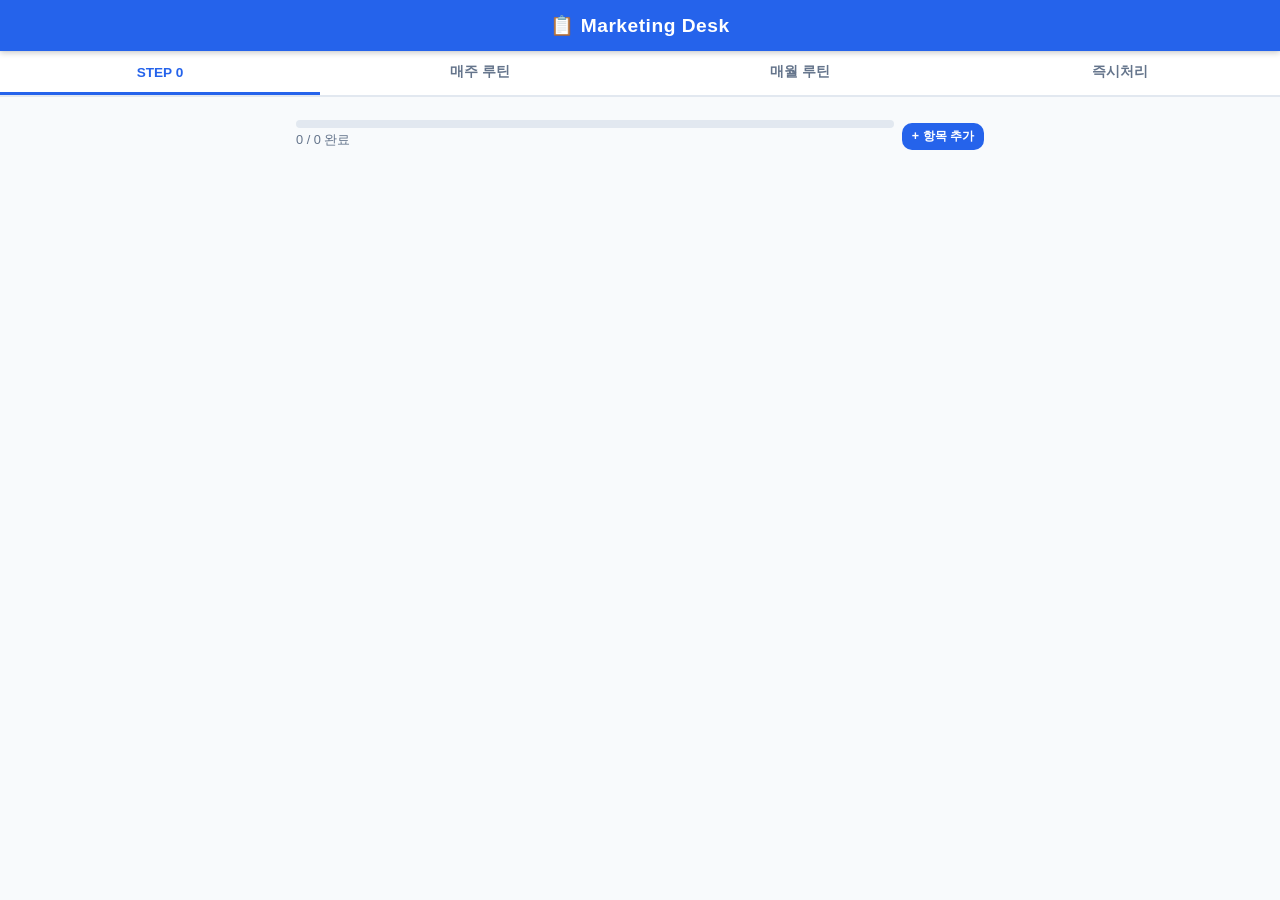
==== apps/marketing-desk/src/static/index.html @ ea6ba093 "feat(marketing-desk): add marketing desk task management app FastAPI + SQLite + mobile-responsive HT" ====
<!DOCTYPE html>
<html lang="ko">
<head>
<meta charset="UTF-8" />
<meta name="viewport" content="width=device-width, initial-scale=1.0" />
<title>Marketing Desk</title>
<style>
  :root {
    --primary: #2563eb;
    --primary-dark: #1d4ed8;
    --danger: #dc2626;
    --success: #16a34a;
    --warn: #d97706;
    --bg: #f8fafc;
    --card: #ffffff;
    --border: #e2e8f0;
    --text: #1e293b;
    --muted: #64748b;
    --radius: 10px;
  }
  * { box-sizing: border-box; margin: 0; padding: 0; }
  body { font-family: -apple-system, BlinkMacSystemFont, 'Segoe UI', sans-serif; background: var(--bg); color: var(--text); min-height: 100vh; }

  header { background: var(--primary); color: #fff; padding: 14px 16px; text-align: center; position: sticky; top: 0; z-index: 100; box-shadow: 0 2px 6px rgba(0,0,0,.2); }
  header h1 { font-size: 1.2rem; font-weight: 700; letter-spacing: .5px; }

  nav { display: flex; background: #fff; border-bottom: 2px solid var(--border); position: sticky; top: 52px; z-index: 99; overflow-x: auto; }
  nav button { flex: 1; min-width: 80px; padding: 11px 8px; border: none; background: transparent; font-size: .85rem; font-weight: 600; color: var(--muted); cursor: pointer; white-space: nowrap; transition: color .15s, border-bottom .15s; border-bottom: 3px solid transparent; }
  nav button.active { color: var(--primary); border-bottom-color: var(--primary); }

  main { max-width: 720px; margin: 0 auto; padding: 16px; }

  .section { display: none; }
  .section.active { display: block; }

  .progress-bar-wrap { background: var(--border); border-radius: 99px; height: 8px; margin: 8px 0 4px; }
  .progress-bar { height: 8px; border-radius: 99px; background: var(--success); transition: width .3s; }
  .progress-label { font-size: .8rem; color: var(--muted); margin-bottom: 12px; }

  .action-row { display: flex; gap: 8px; margin-bottom: 14px; flex-wrap: wrap; align-items: center; }
  .action-row .spacer { flex: 1; }
  .btn { padding: 8px 14px; border-radius: var(--radius); border: none; font-size: .85rem; font-weight: 600; cursor: pointer; transition: opacity .15s; }
  .btn:hover { opacity: .85; }
  .btn-primary { background: var(--primary); color: #fff; }
  .btn-danger { background: var(--danger); color: #fff; }
  .btn-outline { background: transparent; border: 1.5px solid var(--border); color: var(--text); }
  .btn-sm { padding: 5px 10px; font-size: .78rem; }

  /* checklist items */
  .item-list { display: flex; flex-direction: column; gap: 8px; }
  .item-card { background: var(--card); border: 1.5px solid var(--border); border-radius: var(--radius); padding: 12px 14px; transition: border-color .15s; }
  .item-card.checked { opacity: .6; }
  .item-card.checked .item-title { text-decoration: line-through; color: var(--muted); }
  .item-top { display: flex; align-items: flex-start; gap: 10px; }
  .item-check { width: 20px; height: 20px; flex-shrink: 0; cursor: pointer; accent-color: var(--success); margin-top: 2px; }
  .item-title { font-size: .95rem; font-weight: 600; flex: 1; word-break: break-word; }
  .item-memo { font-size: .82rem; color: var(--muted); margin-top: 4px; margin-left: 30px; word-break: break-word; }
  .item-actions { display: flex; gap: 6px; margin-left: auto; flex-shrink: 0; }

  /* group headers for monthly */
  .group-header { display: flex; align-items: center; gap: 10px; margin: 16px 0 8px; }
  .group-title { font-size: .9rem; font-weight: 700; color: var(--primary); }
  .group-progress { font-size: .78rem; color: var(--muted); }

  /* immediate tasks */
  .task-card { background: var(--card); border: 1.5px solid var(--border); border-radius: var(--radius); padding: 12px 14px; }
  .task-card.overdue { border-color: var(--danger); }
  .task-card.near-due { border-color: var(--warn); }
  .task-card.done-task { opacity: .55; }
  .task-top { display: flex; align-items: flex-start; gap: 8px; flex-wrap: wrap; }
  .task-title { font-size: .95rem; font-weight: 600; flex: 1; word-break: break-word; }
  .badge { display: inline-block; padding: 2px 8px; border-radius: 99px; font-size: .72rem; font-weight: 700; }
  .badge-pri { background: #dbeafe; color: #1d4ed8; }
  .badge-status-pending { background: #f1f5f9; color: #475569; }
  .badge-status-in_progress { background: #fef9c3; color: #854d0e; }
  .badge-status-done { background: #dcfce7; color: #15803d; }
  .badge-overdue { background: #fee2e2; color: var(--danger); }
  .badge-near { background: #fef3c7; color: #92400e; }
  .task-meta { display: flex; gap: 8px; flex-wrap: wrap; margin-top: 6px; align-items: center; font-size: .8rem; color: var(--muted); }
  .task-memo { font-size: .82rem; color: var(--muted); margin-top: 6px; }
  .task-actions { display: flex; gap: 6px; margin-left: auto; }

  /* modal */
  .overlay { position: fixed; inset: 0; background: rgba(0,0,0,.45); z-index: 200; display: flex; align-items: center; justify-content: center; padding: 16px; }
  .overlay.hidden { display: none; }
  .modal { background: var(--card); border-radius: 14px; padding: 20px; width: 100%; max-width: 440px; max-height: 90vh; overflow-y: auto; }
  .modal h3 { font-size: 1rem; font-weight: 700; margin-bottom: 14px; }
  .form-group { margin-bottom: 12px; }
  .form-group label { display: block; font-size: .82rem; font-weight: 600; color: var(--muted); margin-bottom: 4px; }
  .form-group input, .form-group textarea, .form-group select { width: 100%; padding: 8px 10px; border: 1.5px solid var(--border); border-radius: 8px; font-size: .9rem; color: var(--text); outline: none; }
  .form-group textarea { resize: vertical; min-height: 64px; }
  .form-group input:focus, .form-group textarea:focus, .form-group select:focus { border-color: var(--primary); }
  .modal-actions { display: flex; justify-content: flex-end; gap: 8px; margin-top: 16px; }

  /* priority stars */
  .stars { display: inline-flex; gap: 2px; }
  .star { color: #f59e0b; font-size: .85rem; }
  .star.empty { color: var(--border); }

  /* empty state */
  .empty { text-align: center; padding: 40px 16px; color: var(--muted); font-size: .9rem; }

  @media (max-width: 480px) {
    nav button { font-size: .78rem; padding: 10px 6px; }
    .item-actions, .task-actions { flex-direction: column; gap: 4px; }
    .task-top { flex-direction: column; }
    .task-actions { flex-direction: row; }
  }
</style>
</head>
<body>

<header><h1>📋 Marketing Desk</h1></header>

<nav>
  <button class="active" onclick="switchTab('step0')">STEP 0</button>
  <button onclick="switchTab('weekly')">매주 루틴</button>
  <button onclick="switchTab('monthly')">매월 루틴</button>
  <button onclick="switchTab('immediate')">즉시처리</button>
</nav>

<main>

<!-- STEP 0 -->
<section class="section active" id="tab-step0">
  <div class="action-row">
    <div style="flex:1">
      <div class="progress-bar-wrap"><div class="progress-bar" id="s0-bar" style="width:0%"></div></div>
      <div class="progress-label" id="s0-label">0 / 0 완료</div>
    </div>
    <button class="btn btn-primary btn-sm" onclick="openModal('step0')">+ 항목 추가</button>
  </div>
  <div class="item-list" id="step0-list"></div>
</section>

<!-- WEEKLY -->
<section class="section" id="tab-weekly">
  <div class="action-row">
    <div style="flex:1">
      <div class="progress-bar-wrap"><div class="progress-bar" id="wk-bar" style="width:0%"></div></div>
      <div class="progress-label" id="wk-label">0 / 0 완료</div>
    </div>
    <button class="btn btn-outline btn-sm" onclick="resetWeekly()">새 주 시작</button>
    <button class="btn btn-primary btn-sm" onclick="openModal('weekly')">+ 항목 추가</button>
  </div>
  <div class="item-list" id="weekly-list"></div>
</section>

<!-- MONTHLY -->
<section class="section" id="tab-monthly">
  <div class="action-row">
    <span class="spacer"></span>
    <button class="btn btn-outline btn-sm" onclick="resetMonthly()">새 달 시작</button>
    <button class="btn btn-primary btn-sm" onclick="openModal('monthly')">+ 항목 추가</button>
  </div>
  <div id="monthly-container"></div>
</section>

<!-- IMMEDIATE -->
<section class="section" id="tab-immediate">
  <div class="action-row">
    <span class="spacer"></span>
    <button class="btn btn-primary btn-sm" onclick="openModal('immediate')">+ 할일 추가</button>
  </div>
  <div class="item-list" id="immediate-list"></div>
</section>

</main>

<!-- Modal -->
<div class="overlay hidden" id="modal-overlay" onclick="closeModalOutside(event)">
  <div class="modal" id="modal-box">
    <h3 id="modal-title">항목 추가</h3>
    <div id="modal-body"></div>
    <div class="modal-actions">
      <button class="btn btn-outline" onclick="closeModal()">취소</button>
      <button class="btn btn-primary" onclick="saveModal()">저장</button>
    </div>
  </div>
</div>

<script>
const API = '';
let currentTab = 'step0';
let modalMode = null; // 'step0' | 'weekly' | 'monthly' | 'immediate'
let editingId = null;

// ── Tab switching ───────────────────────────────────────────────────────
function switchTab(tab) {
  currentTab = tab;
  document.querySelectorAll('nav button').forEach((b, i) => {
    b.classList.toggle('active', ['step0','weekly','monthly','immediate'][i] === tab);
  });
  document.querySelectorAll('.section').forEach(s => s.classList.toggle('active', s.id === 'tab-' + tab));
  loadTab(tab);
}

function loadTab(tab) {
  if (tab === 'step0') loadStep0();
  else if (tab === 'weekly') loadWeekly();
  else if (tab === 'monthly') loadMonthly();
  else loadImmediate();
}

// ── Helpers ─────────────────────────────────────────────────────────────
function stars(n) {
  return '<span class="stars">' +
    Array.from({length:5}, (_,i) => `<span class="star${i < n ? '' : ' empty'}">★</span>`).join('') +
  '</span>';
}

function deadlineBadge(dl) {
  if (!dl) return '';
  const today = new Date(); today.setHours(0,0,0,0);
  const d = new Date(dl + 'T00:00:00');
  const diff = Math.floor((d - today) / 86400000);
  if (diff < 0) return '<span class="badge badge-overdue">D+' + Math.abs(diff) + ' 지남</span>';
  if (diff <= 3) return '<span class="badge badge-near">D-' + diff + '</span>';
  return '<span style="font-size:.8rem;color:var(--muted)">' + dl + '</span>';
}

function cardClass(task) {
  if (task.status === 'done') return 'task-card done-task';
  if (!task.deadline) return 'task-card';
  const today = new Date(); today.setHours(0,0,0,0);
  const d = new Date(task.deadline + 'T00:00:00');
  const diff = Math.floor((d - today) / 86400000);
  if (diff < 0) return 'task-card overdue';
  if (diff <= 3) return 'task-card near-due';
  return 'task-card';
}

function progressHTML(checked, total, barId, labelId) {
  const pct = total ? Math.round(checked / total * 100) : 0;
  return { pct, text: `${checked} / ${total} 완료` };
}

function setProgress(barId, labelId, checked, total) {
  const pct = total ? Math.round(checked / total * 100) : 0;
  const bar = document.getElementById(barId);
  const lbl = document.getElementById(labelId);
  if (bar) bar.style.width = pct + '%';
  if (lbl) lbl.textContent = `${checked} / ${total} 완료`;
}

async function api(method, path, body) {
  const opts = { method, headers: { 'Content-Type': 'application/json' } };
  if (body !== undefined) opts.body = JSON.stringify(body);
  const r = await fetch(API + path, opts);
  if (r.status === 204) return null;
  return r.json();
}

// ── STEP 0 ───────────────────────────────────────────────────────────────
async function loadStep0() {
  const items = await api('GET', '/step0');
  const list = document.getElementById('step0-list');
  const checked = items.filter(i => i.checked).length;
  setProgress('s0-bar', 's0-label', checked, items.length);
  if (!items.length) { list.innerHTML = '<div class="empty">항목이 없습니다. 추가해 보세요.</div>'; return; }
  list.innerHTML = items.map(item => `
    <div class="item-card${item.checked ? ' checked' : ''}" id="s0-${item.id}">
      <div class="item-top">
        <input type="checkbox" class="item-check" ${item.checked ? 'checked' : ''} onchange="toggleStep0(${item.id})" />
        <span class="item-title">${esc(item.title)}</span>
        <div class="item-actions">
          <button class="btn btn-outline btn-sm" onclick="openModal('step0',${item.id})">수정</button>
          <button class="btn btn-danger btn-sm" onclick="deleteStep0(${item.id})">삭제</button>
        </div>
      </div>
      ${item.memo ? `<div class="item-memo">${esc(item.memo)}</div>` : ''}
    </div>`).join('');
}

async function toggleStep0(id) {
  await api('PATCH', `/step0/${id}/check`);
  loadStep0();
}

async function deleteStep0(id) {
  if (!confirm('삭제하시겠습니까?')) return;
  await api('DELETE', `/step0/${id}`);
  loadStep0();
}

// ── WEEKLY ────────────────────────────────────────────────────────────────
async function loadWeekly() {
  const items = await api('GET', '/weekly');
  const list = document.getElementById('weekly-list');
  const checked = items.filter(i => i.checked).length;
  setProgress('wk-bar', 'wk-label', checked, items.length);
  if (!items.length) { list.innerHTML = '<div class="empty">항목이 없습니다. 추가해 보세요.</div>'; return; }
  list.innerHTML = items.map(item => `
    <div class="item-card${item.checked ? ' checked' : ''}" id="wk-${item.id}">
      <div class="item-top">
        <input type="checkbox" class="item-check" ${item.checked ? 'checked' : ''} onchange="toggleWeekly(${item.id})" />
        <span class="item-title">${esc(item.title)}</span>
        <div class="item-actions">
          <button class="btn btn-outline btn-sm" onclick="openModal('weekly',${item.id})">수정</button>
          <button class="btn btn-danger btn-sm" onclick="deleteWeekly(${item.id})">삭제</button>
        </div>
      </div>
      ${item.memo ? `<div class="item-memo">${esc(item.memo)}</div>` : ''}
    </div>`).join('');
}

async function toggleWeekly(id) {
  await api('PATCH', `/weekly/${id}/check`);
  loadWeekly();
}

async function deleteWeekly(id) {
  if (!confirm('삭제하시겠습니까?')) return;
  await api('DELETE', `/weekly/${id}`);
  loadWeekly();
}

async function resetWeekly() {
  if (!confirm('새 주를 시작합니다. 모든 체크가 해제됩니다. 계속하시겠습니까?')) return;
  await api('POST', '/weekly/reset');
  loadWeekly();
}

// ── MONTHLY ───────────────────────────────────────────────────────────────
async function loadMonthly() {
  const items = await api('GET', '/monthly');
  const container = document.getElementById('monthly-container');
  const groups = { '월초': [], '월중': [], '월말': [] };
  items.forEach(i => { if (groups[i.period]) groups[i.period].push(i); });
  let html = '';
  for (const [period, gItems] of Object.entries(groups)) {
    const checked = gItems.filter(i => i.checked).length;
    const pct = gItems.length ? Math.round(checked / gItems.length * 100) : 0;
    html += `
      <div class="group-header">
        <span class="group-title">${period}</span>
        <span class="group-progress">${checked}/${gItems.length} (${pct}%)</span>
      </div>
      <div class="item-list" style="margin-bottom:8px">
        ${gItems.length === 0 ? '<div class="empty" style="padding:12px">항목 없음</div>' :
          gItems.map(item => `
          <div class="item-card${item.checked ? ' checked' : ''}" id="mo-${item.id}">
            <div class="item-top">
              <input type="checkbox" class="item-check" ${item.checked ? 'checked' : ''} onchange="toggleMonthly(${item.id})" />
              <span class="item-title">${esc(item.title)}</span>
              <div class="item-actions">
                <button class="btn btn-outline btn-sm" onclick="openModal('monthly',${item.id})">수정</button>
                <button class="btn btn-danger btn-sm" onclick="deleteMonthly(${item.id})">삭제</button>
              </div>
            </div>
            ${item.memo ? `<div class="item-memo">${esc(item.memo)}</div>` : ''}
          </div>`).join('')}
      </div>`;
  }
  container.innerHTML = html;
}

async function toggleMonthly(id) {
  await api('PATCH', `/monthly/${id}/check`);
  loadMonthly();
}

async function deleteMonthly(id) {
  if (!confirm('삭제하시겠습니까?')) return;
  await api('DELETE', `/monthly/${id}`);
  loadMonthly();
}

async function resetMonthly() {
  if (!confirm('새 달을 시작합니다. 모든 체크가 해제됩니다. 계속하시겠습니까?')) return;
  await api('POST', '/monthly/reset');
  loadMonthly();
}

// ── IMMEDIATE ─────────────────────────────────────────────────────────────
async function loadImmediate() {
  const tasks = await api('GET', '/immediate');
  const list = document.getElementById('immediate-list');
  if (!tasks.length) { list.innerHTML = '<div class="empty">할일이 없습니다. 추가해 보세요.</div>'; return; }
  const statusLabel = { pending: '대기', in_progress: '진행중', done: '완료' };
  list.innerHTML = tasks.map(t => `
    <div class="${cardClass(t)}" id="im-${t.id}">
      <div class="task-top">
        <span class="task-title">${esc(t.title)}</span>
        <div class="task-actions">
          <button class="btn btn-outline btn-sm" onclick="openModal('immediate',${t.id})">수정</button>
          <button class="btn btn-danger btn-sm" onclick="deleteImmediate(${t.id})">삭제</button>
        </div>
      </div>
      <div class="task-meta">
        ${stars(t.priority)}
        <span class="badge badge-status-${t.status}">${statusLabel[t.status] || t.status}</span>
        ${deadlineBadge(t.deadline)}
      </div>
      ${t.memo ? `<div class="task-memo">${esc(t.memo)}</div>` : ''}
    </div>`).join('');
}

async function deleteImmediate(id) {
  if (!confirm('삭제하시겠습니까?')) return;
  await api('DELETE', `/immediate/${id}`);
  loadImmediate();
}

// ── MODAL ─────────────────────────────────────────────────────────────────
function openModal(mode, id) {
  modalMode = mode;
  editingId = id || null;
  document.getElementById('modal-overlay').classList.remove('hidden');

  if (mode === 'step0' || mode === 'weekly') {
    openChecklistModal(mode, id);
  } else if (mode === 'monthly') {
    openMonthlyModal(id);
  } else {
    openImmediateModal(id);
  }
}

async function openChecklistModal(mode, id) {
  let item = null;
  if (id) item = await api('GET', `/${mode}`).then(list => list.find(i => i.id === id));
  const title = id ? '항목 수정' : '항목 추가';
  document.getElementById('modal-title').textContent = title;
  document.getElementById('modal-body').innerHTML = `
    <div class="form-group">
      <label>제목 *</label>
      <input id="f-title" type="text" placeholder="제목을 입력하세요" value="${item ? esc(item.title) : ''}" />
    </div>
    <div class="form-group">
      <label>메모</label>
      <textarea id="f-memo" placeholder="메모 (선택)">${item ? esc(item.memo || '') : ''}</textarea>
    </div>`;
}

async function openMonthlyModal(id) {
  let item = null;
  if (id) item = await api('GET', '/monthly').then(list => list.find(i => i.id === id));
  document.getElementById('modal-title').textContent = id ? '항목 수정' : '항목 추가';
  document.getElementById('modal-body').innerHTML = `
    <div class="form-group">
      <label>구분 *</label>
      <select id="f-period">
        <option value="월초" ${item && item.period === '월초' ? 'selected' : ''}>월초</option>
        <option value="월중" ${item && item.period === '월중' ? 'selected' : ''}>월중</option>
        <option value="월말" ${item && item.period === '월말' ? 'selected' : ''}>월말</option>
      </select>
    </div>
    <div class="form-group">
      <label>제목 *</label>
      <input id="f-title" type="text" placeholder="제목을 입력하세요" value="${item ? esc(item.title) : ''}" />
    </div>
    <div class="form-group">
      <label>메모</label>
      <textarea id="f-memo" placeholder="메모 (선택)">${item ? esc(item.memo || '') : ''}</textarea>
    </div>`;
}

async function openImmediateModal(id) {
  let task = null;
  if (id) task = await api('GET', '/immediate').then(list => list.find(t => t.id === id));
  document.getElementById('modal-title').textContent = id ? '할일 수정' : '할일 추가';
  document.getElementById('modal-body').innerHTML = `
    <div class="form-group">
      <label>제목 *</label>
      <input id="f-title" type="text" placeholder="제목을 입력하세요" value="${task ? esc(task.title) : ''}" />
    </div>
    <div class="form-group">
      <label>마감일</label>
      <input id="f-deadline" type="date" value="${task && task.deadline ? task.deadline : ''}" />
    </div>
    <div class="form-group">
      <label>우선순위 (1~5)</label>
      <select id="f-priority">
        ${[1,2,3,4,5].map(n => `<option value="${n}" ${task && task.priority === n ? 'selected' : n === 3 && !task ? 'selected' : ''}>${n}점 ${'★'.repeat(n)}</option>`).join('')}
      </select>
    </div>
    <div class="form-group">
      <label>상태</label>
      <select id="f-status">
        <option value="pending" ${!task || task.status === 'pending' ? 'selected' : ''}>대기</option>
        <option value="in_progress" ${task && task.status === 'in_progress' ? 'selected' : ''}>진행중</option>
        <option value="done" ${task && task.status === 'done' ? 'selected' : ''}>완료</option>
      </select>
    </div>
    <div class="form-group">
      <label>메모</label>
      <textarea id="f-memo" placeholder="메모 (선택)">${task ? esc(task.memo || '') : ''}</textarea>
    </div>`;
}

async function saveModal() {
  const title = document.getElementById('f-title')?.value?.trim();
  const memo = document.getElementById('f-memo')?.value?.trim() || null;

  if (modalMode === 'step0' || modalMode === 'weekly') {
    if (!title) { alert('제목을 입력하세요.'); return; }
    const body = { title, memo };
    if (editingId) await api('PUT', `/${modalMode}/${editingId}`, body);
    else await api('POST', `/${modalMode}`, body);
    closeModal();
    if (modalMode === 'step0') loadStep0(); else loadWeekly();

  } else if (modalMode === 'monthly') {
    const period = document.getElementById('f-period')?.value;
    if (!title) { alert('제목을 입력하세요.'); return; }
    const body = { title, memo, period };
    if (editingId) await api('PUT', `/monthly/${editingId}`, body);
    else await api('POST', '/monthly', body);
    closeModal();
    loadMonthly();

  } else if (modalMode === 'immediate') {
    if (!title) { alert('제목을 입력하세요.'); return; }
    const deadline = document.getElementById('f-deadline')?.value || null;
    const priority = parseInt(document.getElementById('f-priority')?.value || '3');
    const status = document.getElementById('f-status')?.value || 'pending';
    const body = { title, memo, deadline, priority, status };
    if (editingId) await api('PUT', `/immediate/${editingId}`, body);
    else await api('POST', '/immediate', body);
    closeModal();
    loadImmediate();
  }
}

function closeModal() {
  document.getElementById('modal-overlay').classList.add('hidden');
  modalMode = null;
  editingId = null;
}

function closeModalOutside(e) {
  if (e.target.id === 'modal-overlay') closeModal();
}

function esc(str) {
  if (!str) return '';
  return str.replace(/&/g,'&amp;').replace(/</g,'&lt;').replace(/>/g,'&gt;').replace(/"/g,'&quot;');
}

// ── Init ──────────────────────────────────────────────────────────────────
loadStep0();
</script>
</body>
</html>
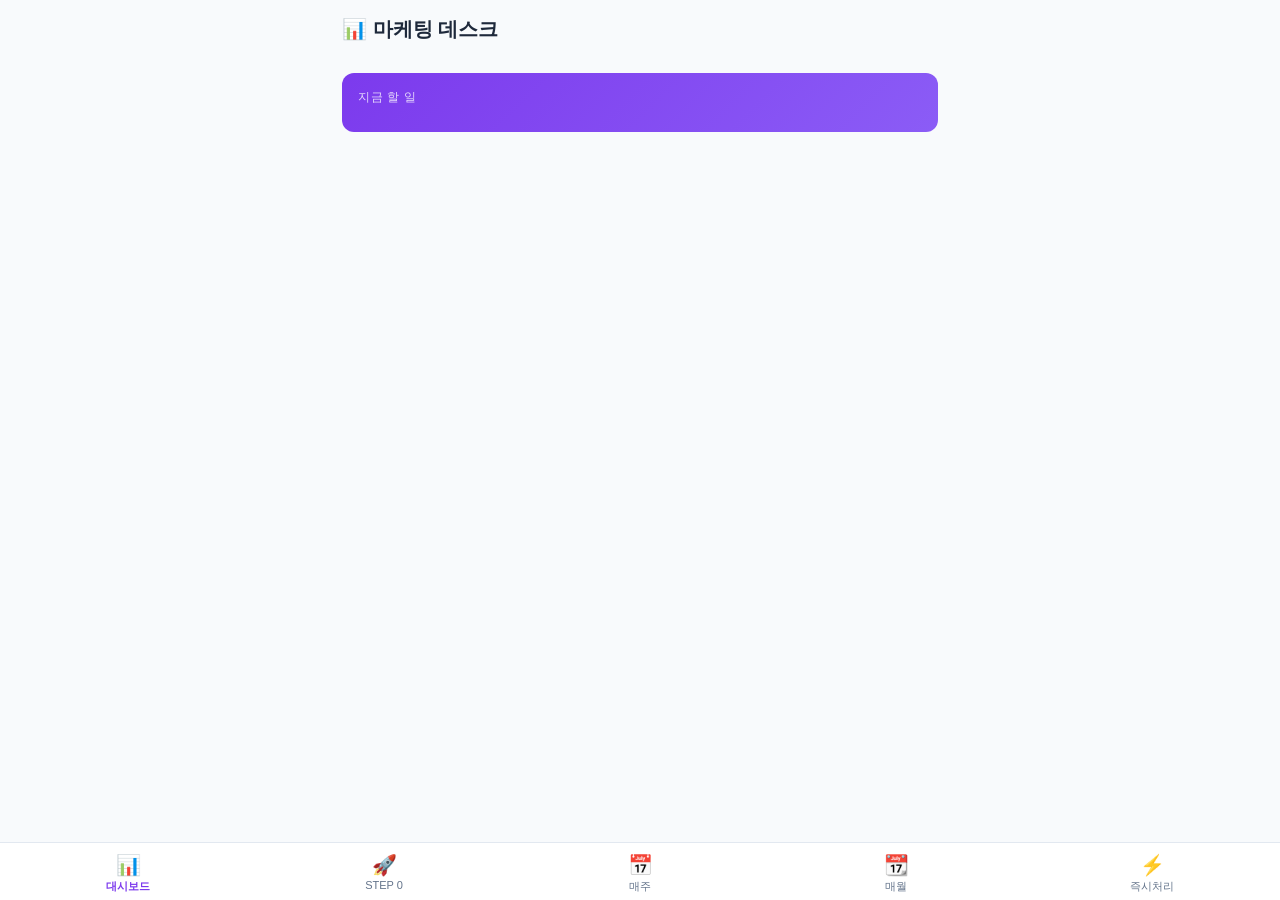
==== commit 85bd0a5c: "feat(marketing-desk): complete marketing desk task management app - FastAPI + SQLite + mobile HTML, " ====
--- a/apps/marketing-desk/src/static/index.html
+++ b/apps/marketing-desk/src/static/index.html
@@ -1,545 +1,253 @@
 <!DOCTYPE html>
 <html lang="ko">
 <head>
-<meta charset="UTF-8" />
-<meta name="viewport" content="width=device-width, initial-scale=1.0" />
-<title>Marketing Desk</title>
-<style>
-  :root {
-    --primary: #2563eb;
-    --primary-dark: #1d4ed8;
-    --danger: #dc2626;
-    --success: #16a34a;
-    --warn: #d97706;
-    --bg: #f8fafc;
-    --card: #ffffff;
-    --border: #e2e8f0;
-    --text: #1e293b;
-    --muted: #64748b;
-    --radius: 10px;
-  }
-  * { box-sizing: border-box; margin: 0; padding: 0; }
-  body { font-family: -apple-system, BlinkMacSystemFont, 'Segoe UI', sans-serif; background: var(--bg); color: var(--text); min-height: 100vh; }
-
-  header { background: var(--primary); color: #fff; padding: 14px 16px; text-align: center; position: sticky; top: 0; z-index: 100; box-shadow: 0 2px 6px rgba(0,0,0,.2); }
-  header h1 { font-size: 1.2rem; font-weight: 700; letter-spacing: .5px; }
-
-  nav { display: flex; background: #fff; border-bottom: 2px solid var(--border); position: sticky; top: 52px; z-index: 99; overflow-x: auto; }
-  nav button { flex: 1; min-width: 80px; padding: 11px 8px; border: none; background: transparent; font-size: .85rem; font-weight: 600; color: var(--muted); cursor: pointer; white-space: nowrap; transition: color .15s, border-bottom .15s; border-bottom: 3px solid transparent; }
-  nav button.active { color: var(--primary); border-bottom-color: var(--primary); }
-
-  main { max-width: 720px; margin: 0 auto; padding: 16px; }
-
-  .section { display: none; }
-  .section.active { display: block; }
-
-  .progress-bar-wrap { background: var(--border); border-radius: 99px; height: 8px; margin: 8px 0 4px; }
-  .progress-bar { height: 8px; border-radius: 99px; background: var(--success); transition: width .3s; }
-  .progress-label { font-size: .8rem; color: var(--muted); margin-bottom: 12px; }
-
-  .action-row { display: flex; gap: 8px; margin-bottom: 14px; flex-wrap: wrap; align-items: center; }
-  .action-row .spacer { flex: 1; }
-  .btn { padding: 8px 14px; border-radius: var(--radius); border: none; font-size: .85rem; font-weight: 600; cursor: pointer; transition: opacity .15s; }
-  .btn:hover { opacity: .85; }
-  .btn-primary { background: var(--primary); color: #fff; }
-  .btn-danger { background: var(--danger); color: #fff; }
-  .btn-outline { background: transparent; border: 1.5px solid var(--border); color: var(--text); }
-  .btn-sm { padding: 5px 10px; font-size: .78rem; }
-
-  /* checklist items */
-  .item-list { display: flex; flex-direction: column; gap: 8px; }
-  .item-card { background: var(--card); border: 1.5px solid var(--border); border-radius: var(--radius); padding: 12px 14px; transition: border-color .15s; }
-  .item-card.checked { opacity: .6; }
-  .item-card.checked .item-title { text-decoration: line-through; color: var(--muted); }
-  .item-top { display: flex; align-items: flex-start; gap: 10px; }
-  .item-check { width: 20px; height: 20px; flex-shrink: 0; cursor: pointer; accent-color: var(--success); margin-top: 2px; }
-  .item-title { font-size: .95rem; font-weight: 600; flex: 1; word-break: break-word; }
-  .item-memo { font-size: .82rem; color: var(--muted); margin-top: 4px; margin-left: 30px; word-break: break-word; }
-  .item-actions { display: flex; gap: 6px; margin-left: auto; flex-shrink: 0; }
-
-  /* group headers for monthly */
-  .group-header { display: flex; align-items: center; gap: 10px; margin: 16px 0 8px; }
-  .group-title { font-size: .9rem; font-weight: 700; color: var(--primary); }
-  .group-progress { font-size: .78rem; color: var(--muted); }
-
-  /* immediate tasks */
-  .task-card { background: var(--card); border: 1.5px solid var(--border); border-radius: var(--radius); padding: 12px 14px; }
-  .task-card.overdue { border-color: var(--danger); }
-  .task-card.near-due { border-color: var(--warn); }
-  .task-card.done-task { opacity: .55; }
-  .task-top { display: flex; align-items: flex-start; gap: 8px; flex-wrap: wrap; }
-  .task-title { font-size: .95rem; font-weight: 600; flex: 1; word-break: break-word; }
-  .badge { display: inline-block; padding: 2px 8px; border-radius: 99px; font-size: .72rem; font-weight: 700; }
-  .badge-pri { background: #dbeafe; color: #1d4ed8; }
-  .badge-status-pending { background: #f1f5f9; color: #475569; }
-  .badge-status-in_progress { background: #fef9c3; color: #854d0e; }
-  .badge-status-done { background: #dcfce7; color: #15803d; }
-  .badge-overdue { background: #fee2e2; color: var(--danger); }
-  .badge-near { background: #fef3c7; color: #92400e; }
-  .task-meta { display: flex; gap: 8px; flex-wrap: wrap; margin-top: 6px; align-items: center; font-size: .8rem; color: var(--muted); }
-  .task-memo { font-size: .82rem; color: var(--muted); margin-top: 6px; }
-  .task-actions { display: flex; gap: 6px; margin-left: auto; }
-
-  /* modal */
-  .overlay { position: fixed; inset: 0; background: rgba(0,0,0,.45); z-index: 200; display: flex; align-items: center; justify-content: center; padding: 16px; }
-  .overlay.hidden { display: none; }
-  .modal { background: var(--card); border-radius: 14px; padding: 20px; width: 100%; max-width: 440px; max-height: 90vh; overflow-y: auto; }
-  .modal h3 { font-size: 1rem; font-weight: 700; margin-bottom: 14px; }
-  .form-group { margin-bottom: 12px; }
-  .form-group label { display: block; font-size: .82rem; font-weight: 600; color: var(--muted); margin-bottom: 4px; }
-  .form-group input, .form-group textarea, .form-group select { width: 100%; padding: 8px 10px; border: 1.5px solid var(--border); border-radius: 8px; font-size: .9rem; color: var(--text); outline: none; }
-  .form-group textarea { resize: vertical; min-height: 64px; }
-  .form-group input:focus, .form-group textarea:focus, .form-group select:focus { border-color: var(--primary); }
-  .modal-actions { display: flex; justify-content: flex-end; gap: 8px; margin-top: 16px; }
-
-  /* priority stars */
-  .stars { display: inline-flex; gap: 2px; }
-  .star { color: #f59e0b; font-size: .85rem; }
-  .star.empty { color: var(--border); }
-
-  /* empty state */
-  .empty { text-align: center; padding: 40px 16px; color: var(--muted); font-size: .9rem; }
-
-  @media (max-width: 480px) {
-    nav button { font-size: .78rem; padding: 10px 6px; }
-    .item-actions, .task-actions { flex-direction: column; gap: 4px; }
-    .task-top { flex-direction: column; }
-    .task-actions { flex-direction: row; }
-  }
-</style>
-</head>
+<meta charset="UTF-8">
+<meta name="viewport" content="width=device-width, initial-scale=1.0">
+<title>마케팅 데스크</title><style>
+:root{--primary:#7c3aed;--primary-light:#8b5cf6;--danger:#ef4444;--success:#22c55e;--warning:#f59e0b;--bg:#f8fafc;--card:#fff;--border:#e2e8f0;--text:#1e293b;--muted:#64748b;--radius:12px}
+*{box-sizing:border-box;margin:0;padding:0}
+body{font-family:-apple-system,BlinkMacSystemFont,'Segoe UI',sans-serif;background:var(--bg);color:var(--text);font-size:15px}
+.app{max-width:620px;margin:0 auto;padding:16px 12px 90px}
+.header{display:flex;align-items:center;justify-content:space-between;margin-bottom:16px}
+.header h1{font-size:20px;font-weight:700}
+.bottom-nav{position:fixed;bottom:0;left:0;right:0;background:var(--card);border-top:1px solid var(--border);display:flex;z-index:100}
+.bottom-nav button{flex:1;padding:10px 4px 6px;border:none;background:none;cursor:pointer;font-size:11px;color:var(--muted);display:flex;flex-direction:column;align-items:center;gap:2px}
+.bottom-nav button .ico{font-size:20px}
+.bottom-nav button.active{color:var(--primary);font-weight:700}
+.section{display:none}.section.active{display:block}
+.card{background:var(--card);border:1px solid var(--border);border-radius:var(--radius);padding:14px;margin-bottom:12px}
+.progress-bar{height:6px;background:var(--border);border-radius:3px;margin-bottom:12px;overflow:hidden}
+.progress-fill{height:100%;background:var(--primary);border-radius:3px;transition:width .3s}
+.progress-label{font-size:12px;color:var(--muted);margin-bottom:6px}
+.check-item{display:flex;align-items:flex-start;gap:10px;padding:10px 0;border-bottom:1px solid var(--border)}
+.check-item:last-child{border-bottom:none}
+.check-circle{width:22px;height:22px;min-width:22px;border-radius:50%;border:2px solid var(--border);cursor:pointer;display:flex;align-items:center;justify-content:center;transition:all .15s;margin-top:1px;flex-shrink:0}
+.check-circle:hover{border-color:var(--success)}
+.check-circle.checked{background:var(--success);border-color:var(--success)}
+.check-circle.checked::after{content:'✓';color:#fff;font-size:13px;font-weight:700}
+.check-body{flex:1;min-width:0}
+.check-title{font-weight:500;font-size:14px;word-break:break-word}
+.check-title.done-text{text-decoration:line-through;color:var(--muted)}
+.check-memo{font-size:12px;color:var(--muted);margin-top:3px}
+.check-actions{display:flex;gap:6px;flex-shrink:0}
+.icon-btn{border:none;background:none;cursor:pointer;color:var(--muted);font-size:16px;padding:2px}
+.icon-btn:hover{color:var(--text)}.icon-btn.del:hover{color:var(--danger)}
+.task-item{display:flex;align-items:flex-start;gap:10px;padding:12px 0;border-bottom:1px solid var(--border)}
+.task-item:last-child{border-bottom:none}
+.task-body{flex:1;min-width:0}
+.task-title{font-weight:600;font-size:14px;word-break:break-word}
+.task-title.urgent{color:var(--danger)}
+.task-meta{display:flex;flex-wrap:wrap;gap:4px;margin-top:5px;align-items:center}
+.badge{font-size:11px;padding:2px 7px;border-radius:10px}
+.badge-p{background:#ede9fe;color:var(--primary)}
+.badge-dl{background:#fee2e2;color:var(--danger)}
+.badge-dl.ok{background:#f1f5f9;color:var(--muted)}
+.badge-st{background:#dcfce7;color:#16a34a}
+.badge-st.pending{background:#f1f5f9;color:var(--muted)}
+.badge-st.ip{background:#fef9c3;color:#92400e}
+.task-actions{display:flex;gap:6px;flex-shrink:0}
+.dash-hero{background:linear-gradient(135deg,var(--primary),var(--primary-light));color:#fff;border-radius:var(--radius);padding:16px;margin-bottom:14px}
+.dash-hero-top{font-size:12px;opacity:.8;text-transform:uppercase;letter-spacing:.05em;margin-bottom:10px;display:flex;align-items:center;justify-content:space-between}
+.count-btns{display:flex;gap:4px}
+.count-btn{padding:2px 8px;border:1px solid rgba(255,255,255,.5);background:transparent;color:#fff;border-radius:12px;font-size:11px;cursor:pointer}
+.count-btn.active{background:rgba(255,255,255,.3);border-color:#fff;font-weight:700}
+.dash-item{padding:8px 0;border-bottom:1px solid rgba(255,255,255,.2);display:flex;align-items:center;gap:8px;cursor:pointer}
+.dash-item:last-child{border-bottom:none}
+.dash-item-circle{width:20px;height:20px;min-width:20px;border-radius:50%;border:2px solid rgba(255,255,255,.6);display:flex;align-items:center;justify-content:center;flex-shrink:0;transition:all .15s}
+.dash-item-circle:hover{background:rgba(255,255,255,.2)}
+.dash-item-circle.checked{background:rgba(255,255,255,.4);border-color:#fff}
+.dash-item-circle.checked::after{content:'✓';font-size:11px;font-weight:700}
+.dash-item-info{flex:1;min-width:0}
+.dash-item-title{font-size:14px;font-weight:600;white-space:nowrap;overflow:hidden;text-overflow:ellipsis}
+.dash-item-title.urgent{color:#fca5a5}
+.dash-item-type{font-size:11px;opacity:.7;margin-top:1px}
+.dash-empty{text-align:center;opacity:.7;padding:16px 0;font-size:14px}
+.summary-grid{display:grid;grid-template-columns:repeat(2,1fr);gap:8px;margin-bottom:14px}
+.sum-card{background:var(--card);border:1px solid var(--border);border-radius:var(--radius);padding:12px;text-align:center}
+.sum-num{font-size:20px;font-weight:700;color:var(--primary)}
+.sum-label{font-size:11px;color:var(--muted);margin-top:2px}
+.btn{padding:8px 16px;border-radius:8px;border:none;cursor:pointer;font-size:13px;font-weight:600;transition:all .15s}
+.btn-primary{background:var(--primary);color:#fff}
+.btn-outline{background:var(--card);border:1px solid var(--border);color:var(--text)}
+.btn-sm{padding:5px 10px;font-size:12px}
+.btn-warning{background:var(--warning);color:#fff}
+.btn-row{display:flex;gap:8px;flex-wrap:wrap;margin-bottom:12px}
+.add-form{background:var(--card);border:1px solid var(--border);border-radius:var(--radius);padding:14px;margin-bottom:12px;display:none}
+.add-form.visible{display:block}
+.form-row{margin-bottom:10px}
+.form-row label{display:block;font-size:12px;font-weight:600;color:var(--muted);margin-bottom:4px}
+input[type=text],input[type=date],textarea,select{width:100%;padding:8px 10px;border:1px solid var(--border);border-radius:8px;font-size:14px;font-family:inherit;background:var(--bg);color:var(--text)}
+textarea{resize:vertical;min-height:60px}
+input:focus,textarea:focus,select:focus{outline:none;border-color:var(--primary)}
+.form-actions{display:flex;gap:8px;margin-top:12px}
+.modal-overlay{position:fixed;inset:0;background:rgba(0,0,0,.5);z-index:200;display:none;align-items:center;justify-content:center;padding:16px}
+.modal-overlay.open{display:flex}
+.modal{background:var(--card);border-radius:var(--radius);padding:20px;width:100%;max-width:460px;max-height:90vh;overflow-y:auto}
+.modal-title{font-size:16px;font-weight:700;margin-bottom:16px}
+.modal-actions{display:flex;gap:8px;margin-top:16px;justify-content:flex-end}
+.bulk-preview{background:var(--bg);border:1px solid var(--border);border-radius:8px;padding:10px;margin-top:10px;font-size:12px;max-height:200px;overflow-y:auto}
+.bulk-row{padding:4px 0;border-bottom:1px solid var(--border)}
+.bulk-row:last-child{border-bottom:none}
+.group-tabs{display:flex;background:var(--border);border-radius:8px;overflow:hidden;margin-bottom:12px}
+.group-tab{flex:1;padding:8px;border:none;background:none;cursor:pointer;font-size:13px;color:var(--muted);text-align:center}
+.group-tab.active{background:var(--primary);color:#fff;font-weight:700}
+@media(min-width:480px){.summary-grid{grid-template-columns:repeat(4,1fr)}}
+</style></head>
 <body>
-
-<header><h1>📋 Marketing Desk</h1></header>
-
-<nav>
-  <button class="active" onclick="switchTab('step0')">STEP 0</button>
-  <button onclick="switchTab('weekly')">매주 루틴</button>
-  <button onclick="switchTab('monthly')">매월 루틴</button>
-  <button onclick="switchTab('immediate')">즉시처리</button>
+<div class="app">
+
+<div class="section active" id="sec-dashboard">
+  <div class="header"><h1>📊 마케팅 데스크</h1></div>
+  <div id="dash-summary" class="summary-grid"></div>
+  <div class="dash-hero">
+    <div class="dash-hero-top">
+      <span>지금 할 일</span>
+      <div class="count-btns" id="count-btns"></div>
+    </div>
+    <div id="dash-items"></div>
+  </div>
+</div>
+
+<div class="section" id="sec-step0">
+  <div class="header"><h1>🚀 STEP 0 셋업</h1></div>
+  <div class="card">
+    <div class="progress-label" id="step0-prog-label"></div>
+    <div class="progress-bar"><div class="progress-fill" id="step0-bar" style="width:0%"></div></div>
+    <div id="step0-list"></div>
+  </div>
+  <button class="btn btn-primary btn-sm" onclick="showForm('step0-form')">+ 항목 추가</button>
+  <div class="add-form" id="step0-form">
+    <div class="form-row"><label>제목</label><input type="text" id="step0-title" placeholder="항목 제목"></div>
+    <div class="form-row"><label>메모 (선택)</label><textarea id="step0-memo" placeholder="메모"></textarea></div>
+    <div class="form-actions">
+      <button class="btn btn-primary" onclick="saveStep0()">저장</button>
+      <button class="btn btn-outline" onclick="hideForm('step0-form')">취소</button>
+    </div>
+  </div>
+</div>
+
+<div class="section" id="sec-weekly">
+  <div class="header"><h1>📅 매주 루틴</h1></div>
+  <div class="btn-row">
+    <button class="btn btn-warning btn-sm" onclick="resetWeek()">🔄 새 주 시작 (체크 초기화)</button>
+  </div>
+  <div class="card">
+    <div class="progress-label" id="weekly-prog-label"></div>
+    <div class="progress-bar"><div class="progress-fill" id="weekly-bar" style="width:0%"></div></div>
+    <div id="weekly-list"></div>
+  </div>
+  <button class="btn btn-primary btn-sm" onclick="showForm('weekly-form')">+ 항목 추가</button>
+  <div class="add-form" id="weekly-form">
+    <div class="form-row"><label>제목</label><input type="text" id="weekly-title" placeholder="루틴 항목"></div>
+    <div class="form-row"><label>메모 (선택)</label><textarea id="weekly-memo" placeholder="메모"></textarea></div>
+    <div class="form-actions">
+      <button class="btn btn-primary" onclick="saveWeekly()">저장</button>
+      <button class="btn btn-outline" onclick="hideForm('weekly-form')">취소</button>
+    </div>
+  </div>
+</div>
+
+<div class="section" id="sec-monthly">
+  <div class="header"><h1>📆 매월 루틴</h1></div>
+  <div class="btn-row">
+    <button class="btn btn-warning btn-sm" onclick="resetMonth()">🔄 새 달 시작 (체크 초기화)</button>
+  </div>
+  <div class="group-tabs" id="group-tabs">
+    <button class="group-tab active" data-group="early" onclick="switchGroup('early')">월초 (1~10일)</button>
+    <button class="group-tab" data-group="mid" onclick="switchGroup('mid')">월중 (11~20일)</button>
+    <button class="group-tab" data-group="late" onclick="switchGroup('late')">월말 (21일~)</button>
+  </div>
+  <div class="card">
+    <div class="progress-label" id="monthly-prog-label"></div>
+    <div class="progress-bar"><div class="progress-fill" id="monthly-bar" style="width:0%"></div></div>
+    <div id="monthly-list"></div>
+  </div>
+  <button class="btn btn-primary btn-sm" onclick="showForm('monthly-form')">+ 항목 추가</button>
+  <div class="add-form" id="monthly-form">
+    <div class="form-row"><label>제목</label><input type="text" id="monthly-title" placeholder="루틴 항목"></div>
+    <div class="form-row"><label>메모 (선택)</label><textarea id="monthly-memo" placeholder="메모"></textarea></div>
+    <div class="form-actions">
+      <button class="btn btn-primary" onclick="saveMonthly()">저장</button>
+      <button class="btn btn-outline" onclick="hideForm('monthly-form')">취소</button>
+    </div>
+  </div>
+</div>
+
+<div class="section" id="sec-immediate">
+  <div class="header"><h1>⚡ 즉시처리</h1></div>
+  <div class="btn-row">
+    <button class="btn btn-primary btn-sm" onclick="openModal('add-task-modal')">+ 할일 추가</button>
+    <button class="btn btn-outline btn-sm" onclick="openModal('bulk-modal')">📋 일괄 등록</button>
+    <button class="btn btn-outline btn-sm" onclick="copyAI()">🤖 AI용 복사</button>
+    <button class="btn btn-outline btn-sm" onclick="askAI()">💡 AI 조언</button>
+  </div>
+  <div id="immediate-list"></div>
+</div>
+
+</div>
+
+<nav class="bottom-nav">
+  <button class="active" data-sec="dashboard" onclick="switchTab('dashboard')"><span class="ico">📊</span>대시보드</button>
+  <button data-sec="step0" onclick="switchTab('step0')"><span class="ico">🚀</span>STEP 0</button>
+  <button data-sec="weekly" onclick="switchTab('weekly')"><span class="ico">📅</span>매주</button>
+  <button data-sec="monthly" onclick="switchTab('monthly')"><span class="ico">📆</span>매월</button>
+  <button data-sec="immediate" onclick="switchTab('immediate')"><span class="ico">⚡</span>즉시처리</button>
 </nav>
 
-<main>
-
-<!-- STEP 0 -->
-<section class="section active" id="tab-step0">
-  <div class="action-row">
-    <div style="flex:1">
-      <div class="progress-bar-wrap"><div class="progress-bar" id="s0-bar" style="width:0%"></div></div>
-      <div class="progress-label" id="s0-label">0 / 0 완료</div>
-    </div>
-    <button class="btn btn-primary btn-sm" onclick="openModal('step0')">+ 항목 추가</button>
-  </div>
-  <div class="item-list" id="step0-list"></div>
-</section>
-
-<!-- WEEKLY -->
-<section class="section" id="tab-weekly">
-  <div class="action-row">
-    <div style="flex:1">
-      <div class="progress-bar-wrap"><div class="progress-bar" id="wk-bar" style="width:0%"></div></div>
-      <div class="progress-label" id="wk-label">0 / 0 완료</div>
-    </div>
-    <button class="btn btn-outline btn-sm" onclick="resetWeekly()">새 주 시작</button>
-    <button class="btn btn-primary btn-sm" onclick="openModal('weekly')">+ 항목 추가</button>
-  </div>
-  <div class="item-list" id="weekly-list"></div>
-</section>
-
-<!-- MONTHLY -->
-<section class="section" id="tab-monthly">
-  <div class="action-row">
-    <span class="spacer"></span>
-    <button class="btn btn-outline btn-sm" onclick="resetMonthly()">새 달 시작</button>
-    <button class="btn btn-primary btn-sm" onclick="openModal('monthly')">+ 항목 추가</button>
-  </div>
-  <div id="monthly-container"></div>
-</section>
-
-<!-- IMMEDIATE -->
-<section class="section" id="tab-immediate">
-  <div class="action-row">
-    <span class="spacer"></span>
-    <button class="btn btn-primary btn-sm" onclick="openModal('immediate')">+ 할일 추가</button>
-  </div>
-  <div class="item-list" id="immediate-list"></div>
-</section>
-
-</main>
-
-<!-- Modal -->
-<div class="overlay hidden" id="modal-overlay" onclick="closeModalOutside(event)">
-  <div class="modal" id="modal-box">
-    <h3 id="modal-title">항목 추가</h3>
-    <div id="modal-body"></div>
+<div class="modal-overlay" id="edit-modal">
+  <div class="modal">
+    <div class="modal-title" id="edit-modal-title">항목 수정</div>
+    <div class="form-row"><label>제목</label><input type="text" id="edit-title"></div>
+    <div class="form-row"><label>메모</label><textarea id="edit-memo"></textarea></div>
+    <div class="form-row" id="edit-group-row" style="display:none"><label>그룹</label>
+      <select id="edit-group"><option value="early">월초</option><option value="mid">월중</option><option value="late">월말</option></select>
+    </div>
+    <div class="form-row" id="edit-deadline-row" style="display:none"><label>마감일</label><input type="date" id="edit-deadline"></div>
+    <div class="form-row" id="edit-priority-row" style="display:none"><label>우선순위</label>
+      <select id="edit-priority"><option value="5">5 (최고)</option><option value="4">4</option><option value="3">3</option><option value="2">2</option><option value="1">1 (최저)</option></select>
+    </div>
+    <div class="form-row" id="edit-status-row" style="display:none"><label>상태</label>
+      <select id="edit-status"><option value="pending">대기</option><option value="in_progress">진행중</option><option value="done">완료</option></select>
+    </div>
     <div class="modal-actions">
-      <button class="btn btn-outline" onclick="closeModal()">취소</button>
-      <button class="btn btn-primary" onclick="saveModal()">저장</button>
-    </div>
-  </div>
-</div>
-
-<script>
-const API = '';
-let currentTab = 'step0';
-let modalMode = null; // 'step0' | 'weekly' | 'monthly' | 'immediate'
-let editingId = null;
-
-// ── Tab switching ───────────────────────────────────────────────────────
-function switchTab(tab) {
-  currentTab = tab;
-  document.querySelectorAll('nav button').forEach((b, i) => {
-    b.classList.toggle('active', ['step0','weekly','monthly','immediate'][i] === tab);
-  });
-  document.querySelectorAll('.section').forEach(s => s.classList.toggle('active', s.id === 'tab-' + tab));
-  loadTab(tab);
-}
-
-function loadTab(tab) {
-  if (tab === 'step0') loadStep0();
-  else if (tab === 'weekly') loadWeekly();
-  else if (tab === 'monthly') loadMonthly();
-  else loadImmediate();
-}
-
-// ── Helpers ─────────────────────────────────────────────────────────────
-function stars(n) {
-  return '<span class="stars">' +
-    Array.from({length:5}, (_,i) => `<span class="star${i < n ? '' : ' empty'}">★</span>`).join('') +
-  '</span>';
-}
-
-function deadlineBadge(dl) {
-  if (!dl) return '';
-  const today = new Date(); today.setHours(0,0,0,0);
-  const d = new Date(dl + 'T00:00:00');
-  const diff = Math.floor((d - today) / 86400000);
-  if (diff < 0) return '<span class="badge badge-overdue">D+' + Math.abs(diff) + ' 지남</span>';
-  if (diff <= 3) return '<span class="badge badge-near">D-' + diff + '</span>';
-  return '<span style="font-size:.8rem;color:var(--muted)">' + dl + '</span>';
-}
-
-function cardClass(task) {
-  if (task.status === 'done') return 'task-card done-task';
-  if (!task.deadline) return 'task-card';
-  const today = new Date(); today.setHours(0,0,0,0);
-  const d = new Date(task.deadline + 'T00:00:00');
-  const diff = Math.floor((d - today) / 86400000);
-  if (diff < 0) return 'task-card overdue';
-  if (diff <= 3) return 'task-card near-due';
-  return 'task-card';
-}
-
-function progressHTML(checked, total, barId, labelId) {
-  const pct = total ? Math.round(checked / total * 100) : 0;
-  return { pct, text: `${checked} / ${total} 완료` };
-}
-
-function setProgress(barId, labelId, checked, total) {
-  const pct = total ? Math.round(checked / total * 100) : 0;
-  const bar = document.getElementById(barId);
-  const lbl = document.getElementById(labelId);
-  if (bar) bar.style.width = pct + '%';
-  if (lbl) lbl.textContent = `${checked} / ${total} 완료`;
-}
-
-async function api(method, path, body) {
-  const opts = { method, headers: { 'Content-Type': 'application/json' } };
-  if (body !== undefined) opts.body = JSON.stringify(body);
-  const r = await fetch(API + path, opts);
-  if (r.status === 204) return null;
-  return r.json();
-}
-
-// ── STEP 0 ───────────────────────────────────────────────────────────────
-async function loadStep0() {
-  const items = await api('GET', '/step0');
-  const list = document.getElementById('step0-list');
-  const checked = items.filter(i => i.checked).length;
-  setProgress('s0-bar', 's0-label', checked, items.length);
-  if (!items.length) { list.innerHTML = '<div class="empty">항목이 없습니다. 추가해 보세요.</div>'; return; }
-  list.innerHTML = items.map(item => `
-    <div class="item-card${item.checked ? ' checked' : ''}" id="s0-${item.id}">
-      <div class="item-top">
-        <input type="checkbox" class="item-check" ${item.checked ? 'checked' : ''} onchange="toggleStep0(${item.id})" />
-        <span class="item-title">${esc(item.title)}</span>
-        <div class="item-actions">
-          <button class="btn btn-outline btn-sm" onclick="openModal('step0',${item.id})">수정</button>
-          <button class="btn btn-danger btn-sm" onclick="deleteStep0(${item.id})">삭제</button>
-        </div>
-      </div>
-      ${item.memo ? `<div class="item-memo">${esc(item.memo)}</div>` : ''}
-    </div>`).join('');
-}
-
-async function toggleStep0(id) {
-  await api('PATCH', `/step0/${id}/check`);
-  loadStep0();
-}
-
-async function deleteStep0(id) {
-  if (!confirm('삭제하시겠습니까?')) return;
-  await api('DELETE', `/step0/${id}`);
-  loadStep0();
-}
-
-// ── WEEKLY ────────────────────────────────────────────────────────────────
-async function loadWeekly() {
-  const items = await api('GET', '/weekly');
-  const list = document.getElementById('weekly-list');
-  const checked = items.filter(i => i.checked).length;
-  setProgress('wk-bar', 'wk-label', checked, items.length);
-  if (!items.length) { list.innerHTML = '<div class="empty">항목이 없습니다. 추가해 보세요.</div>'; return; }
-  list.innerHTML = items.map(item => `
-    <div class="item-card${item.checked ? ' checked' : ''}" id="wk-${item.id}">
-      <div class="item-top">
-        <input type="checkbox" class="item-check" ${item.checked ? 'checked' : ''} onchange="toggleWeekly(${item.id})" />
-        <span class="item-title">${esc(item.title)}</span>
-        <div class="item-actions">
-          <button class="btn btn-outline btn-sm" onclick="openModal('weekly',${item.id})">수정</button>
-          <button class="btn btn-danger btn-sm" onclick="deleteWeekly(${item.id})">삭제</button>
-        </div>
-      </div>
-      ${item.memo ? `<div class="item-memo">${esc(item.memo)}</div>` : ''}
-    </div>`).join('');
-}
-
-async function toggleWeekly(id) {
-  await api('PATCH', `/weekly/${id}/check`);
-  loadWeekly();
-}
-
-async function deleteWeekly(id) {
-  if (!confirm('삭제하시겠습니까?')) return;
-  await api('DELETE', `/weekly/${id}`);
-  loadWeekly();
-}
-
-async function resetWeekly() {
-  if (!confirm('새 주를 시작합니다. 모든 체크가 해제됩니다. 계속하시겠습니까?')) return;
-  await api('POST', '/weekly/reset');
-  loadWeekly();
-}
-
-// ── MONTHLY ───────────────────────────────────────────────────────────────
-async function loadMonthly() {
-  const items = await api('GET', '/monthly');
-  const container = document.getElementById('monthly-container');
-  const groups = { '월초': [], '월중': [], '월말': [] };
-  items.forEach(i => { if (groups[i.period]) groups[i.period].push(i); });
-  let html = '';
-  for (const [period, gItems] of Object.entries(groups)) {
-    const checked = gItems.filter(i => i.checked).length;
-    const pct = gItems.length ? Math.round(checked / gItems.length * 100) : 0;
-    html += `
-      <div class="group-header">
-        <span class="group-title">${period}</span>
-        <span class="group-progress">${checked}/${gItems.length} (${pct}%)</span>
-      </div>
-      <div class="item-list" style="margin-bottom:8px">
-        ${gItems.length === 0 ? '<div class="empty" style="padding:12px">항목 없음</div>' :
-          gItems.map(item => `
-          <div class="item-card${item.checked ? ' checked' : ''}" id="mo-${item.id}">
-            <div class="item-top">
-              <input type="checkbox" class="item-check" ${item.checked ? 'checked' : ''} onchange="toggleMonthly(${item.id})" />
-              <span class="item-title">${esc(item.title)}</span>
-              <div class="item-actions">
-                <button class="btn btn-outline btn-sm" onclick="openModal('monthly',${item.id})">수정</button>
-                <button class="btn btn-danger btn-sm" onclick="deleteMonthly(${item.id})">삭제</button>
-              </div>
-            </div>
-            ${item.memo ? `<div class="item-memo">${esc(item.memo)}</div>` : ''}
-          </div>`).join('')}
-      </div>`;
-  }
-  container.innerHTML = html;
-}
-
-async function toggleMonthly(id) {
-  await api('PATCH', `/monthly/${id}/check`);
-  loadMonthly();
-}
-
-async function deleteMonthly(id) {
-  if (!confirm('삭제하시겠습니까?')) return;
-  await api('DELETE', `/monthly/${id}`);
-  loadMonthly();
-}
-
-async function resetMonthly() {
-  if (!confirm('새 달을 시작합니다. 모든 체크가 해제됩니다. 계속하시겠습니까?')) return;
-  await api('POST', '/monthly/reset');
-  loadMonthly();
-}
-
-// ── IMMEDIATE ─────────────────────────────────────────────────────────────
-async function loadImmediate() {
-  const tasks = await api('GET', '/immediate');
-  const list = document.getElementById('immediate-list');
-  if (!tasks.length) { list.innerHTML = '<div class="empty">할일이 없습니다. 추가해 보세요.</div>'; return; }
-  const statusLabel = { pending: '대기', in_progress: '진행중', done: '완료' };
-  list.innerHTML = tasks.map(t => `
-    <div class="${cardClass(t)}" id="im-${t.id}">
-      <div class="task-top">
-        <span class="task-title">${esc(t.title)}</span>
-        <div class="task-actions">
-          <button class="btn btn-outline btn-sm" onclick="openModal('immediate',${t.id})">수정</button>
-          <button class="btn btn-danger btn-sm" onclick="deleteImmediate(${t.id})">삭제</button>
-        </div>
-      </div>
-      <div class="task-meta">
-        ${stars(t.priority)}
-        <span class="badge badge-status-${t.status}">${statusLabel[t.status] || t.status}</span>
-        ${deadlineBadge(t.deadline)}
-      </div>
-      ${t.memo ? `<div class="task-memo">${esc(t.memo)}</div>` : ''}
-    </div>`).join('');
-}
-
-async function deleteImmediate(id) {
-  if (!confirm('삭제하시겠습니까?')) return;
-  await api('DELETE', `/immediate/${id}`);
-  loadImmediate();
-}
-
-// ── MODAL ─────────────────────────────────────────────────────────────────
-function openModal(mode, id) {
-  modalMode = mode;
-  editingId = id || null;
-  document.getElementById('modal-overlay').classList.remove('hidden');
-
-  if (mode === 'step0' || mode === 'weekly') {
-    openChecklistModal(mode, id);
-  } else if (mode === 'monthly') {
-    openMonthlyModal(id);
-  } else {
-    openImmediateModal(id);
-  }
-}
-
-async function openChecklistModal(mode, id) {
-  let item = null;
-  if (id) item = await api('GET', `/${mode}`).then(list => list.find(i => i.id === id));
-  const title = id ? '항목 수정' : '항목 추가';
-  document.getElementById('modal-title').textContent = title;
-  document.getElementById('modal-body').innerHTML = `
-    <div class="form-group">
-      <label>제목 *</label>
-      <input id="f-title" type="text" placeholder="제목을 입력하세요" value="${item ? esc(item.title) : ''}" />
-    </div>
-    <div class="form-group">
-      <label>메모</label>
-      <textarea id="f-memo" placeholder="메모 (선택)">${item ? esc(item.memo || '') : ''}</textarea>
-    </div>`;
-}
-
-async function openMonthlyModal(id) {
-  let item = null;
-  if (id) item = await api('GET', '/monthly').then(list => list.find(i => i.id === id));
-  document.getElementById('modal-title').textContent = id ? '항목 수정' : '항목 추가';
-  document.getElementById('modal-body').innerHTML = `
-    <div class="form-group">
-      <label>구분 *</label>
-      <select id="f-period">
-        <option value="월초" ${item && item.period === '월초' ? 'selected' : ''}>월초</option>
-        <option value="월중" ${item && item.period === '월중' ? 'selected' : ''}>월중</option>
-        <option value="월말" ${item && item.period === '월말' ? 'selected' : ''}>월말</option>
-      </select>
-    </div>
-    <div class="form-group">
-      <label>제목 *</label>
-      <input id="f-title" type="text" placeholder="제목을 입력하세요" value="${item ? esc(item.title) : ''}" />
-    </div>
-    <div class="form-group">
-      <label>메모</label>
-      <textarea id="f-memo" placeholder="메모 (선택)">${item ? esc(item.memo || '') : ''}</textarea>
-    </div>`;
-}
-
-async function openImmediateModal(id) {
-  let task = null;
-  if (id) task = await api('GET', '/immediate').then(list => list.find(t => t.id === id));
-  document.getElementById('modal-title').textContent = id ? '할일 수정' : '할일 추가';
-  document.getElementById('modal-body').innerHTML = `
-    <div class="form-group">
-      <label>제목 *</label>
-      <input id="f-title" type="text" placeholder="제목을 입력하세요" value="${task ? esc(task.title) : ''}" />
-    </div>
-    <div class="form-group">
-      <label>마감일</label>
-      <input id="f-deadline" type="date" value="${task && task.deadline ? task.deadline : ''}" />
-    </div>
-    <div class="form-group">
-      <label>우선순위 (1~5)</label>
-      <select id="f-priority">
-        ${[1,2,3,4,5].map(n => `<option value="${n}" ${task && task.priority === n ? 'selected' : n === 3 && !task ? 'selected' : ''}>${n}점 ${'★'.repeat(n)}</option>`).join('')}
-      </select>
-    </div>
-    <div class="form-group">
-      <label>상태</label>
-      <select id="f-status">
-        <option value="pending" ${!task || task.status === 'pending' ? 'selected' : ''}>대기</option>
-        <option value="in_progress" ${task && task.status === 'in_progress' ? 'selected' : ''}>진행중</option>
-        <option value="done" ${task && task.status === 'done' ? 'selected' : ''}>완료</option>
-      </select>
-    </div>
-    <div class="form-group">
-      <label>메모</label>
-      <textarea id="f-memo" placeholder="메모 (선택)">${task ? esc(task.memo || '') : ''}</textarea>
-    </div>`;
-}
-
-async function saveModal() {
-  const title = document.getElementById('f-title')?.value?.trim();
-  const memo = document.getElementById('f-memo')?.value?.trim() || null;
-
-  if (modalMode === 'step0' || modalMode === 'weekly') {
-    if (!title) { alert('제목을 입력하세요.'); return; }
-    const body = { title, memo };
-    if (editingId) await api('PUT', `/${modalMode}/${editingId}`, body);
-    else await api('POST', `/${modalMode}`, body);
-    closeModal();
-    if (modalMode === 'step0') loadStep0(); else loadWeekly();
-
-  } else if (modalMode === 'monthly') {
-    const period = document.getElementById('f-period')?.value;
-    if (!title) { alert('제목을 입력하세요.'); return; }
-    const body = { title, memo, period };
-    if (editingId) await api('PUT', `/monthly/${editingId}`, body);
-    else await api('POST', '/monthly', body);
-    closeModal();
-    loadMonthly();
-
-  } else if (modalMode === 'immediate') {
-    if (!title) { alert('제목을 입력하세요.'); return; }
-    const deadline = document.getElementById('f-deadline')?.value || null;
-    const priority = parseInt(document.getElementById('f-priority')?.value || '3');
-    const status = document.getElementById('f-status')?.value || 'pending';
-    const body = { title, memo, deadline, priority, status };
-    if (editingId) await api('PUT', `/immediate/${editingId}`, body);
-    else await api('POST', '/immediate', body);
-    closeModal();
-    loadImmediate();
-  }
-}
-
-function closeModal() {
-  document.getElementById('modal-overlay').classList.add('hidden');
-  modalMode = null;
-  editingId = null;
-}
-
-function closeModalOutside(e) {
-  if (e.target.id === 'modal-overlay') closeModal();
-}
-
-function esc(str) {
-  if (!str) return '';
-  return str.replace(/&/g,'&amp;').replace(/</g,'&lt;').replace(/>/g,'&gt;').replace(/"/g,'&quot;');
-}
-
-// ── Init ──────────────────────────────────────────────────────────────────
-loadStep0();
-</script>
+      <button class="btn btn-primary" onclick="submitEdit()">저장</button>
+      <button class="btn btn-outline" onclick="closeModal('edit-modal')">취소</button>
+    </div>
+  </div>
+</div>
+
+<div class="modal-overlay" id="add-task-modal">
+  <div class="modal">
+    <div class="modal-title">할일 추가</div>
+    <div class="form-row"><label>제목</label><input type="text" id="add-task-title" placeholder="할일 제목"></div>
+    <div class="form-row"><label>마감일</label><input type="date" id="add-task-deadline"></div>
+    <div class="form-row"><label>우선순위</label>
+      <select id="add-task-priority"><option value="5">5 (최고)</option><option value="4">4</option><option value="3" selected>3</option><option value="2">2</option><option value="1">1 (최저)</option></select>
+    </div>
+    <div class="form-row"><label>상태</label>
+      <select id="add-task-status"><option value="pending" selected>대기</option><option value="in_progress">진행중</option></select>
+    </div>
+    <div class="form-row"><label>메모</label><textarea id="add-task-memo" placeholder="메모"></textarea></div>
+    <div class="modal-actions">
+      <button class="btn btn-primary" onclick="submitAddTask()">추가</button>
+      <button class="btn btn-outline" onclick="closeModal('add-task-modal')">취소</button>
+    </div>
+  </div>
+</div>
+
+<div class="modal-overlay" id="bulk-modal">
+  <div class="modal">
+    <div class="modal-title">일괄 등록</div>
+    <p style="font-size:12px;color:var(--muted);margin-bottom:8px">형식: 제목 | 우선순위(1~5) | 마감(YYYY-MM-DD) | 메모<br>한 줄에 하나씩</p>
+    <textarea id="bulk-text" style="min-height:120px" placeholder="SEO 리포트 | 5 | 2026-07-01 | 월말 보고용&#10;리뷰 답글 처리 | 4 | 2026-06-30"></textarea>
+    <div id="bulk-preview-area"></div>
+    <div class="modal-actions">
+      <button class="btn btn-outline" onclick="previewBulk()">미리보기</button>
+      <button class="btn btn-primary" id="bulk-confirm-btn" onclick="confirmBulk()" style="display:none">등록</button>
+      <button class="btn btn-outline" onclick="closeModal('bulk-modal')">취소</button>
+    </div>
+  </div>
+</div>
+<script src="/static/app.js"></script>
 </body>
 </html>
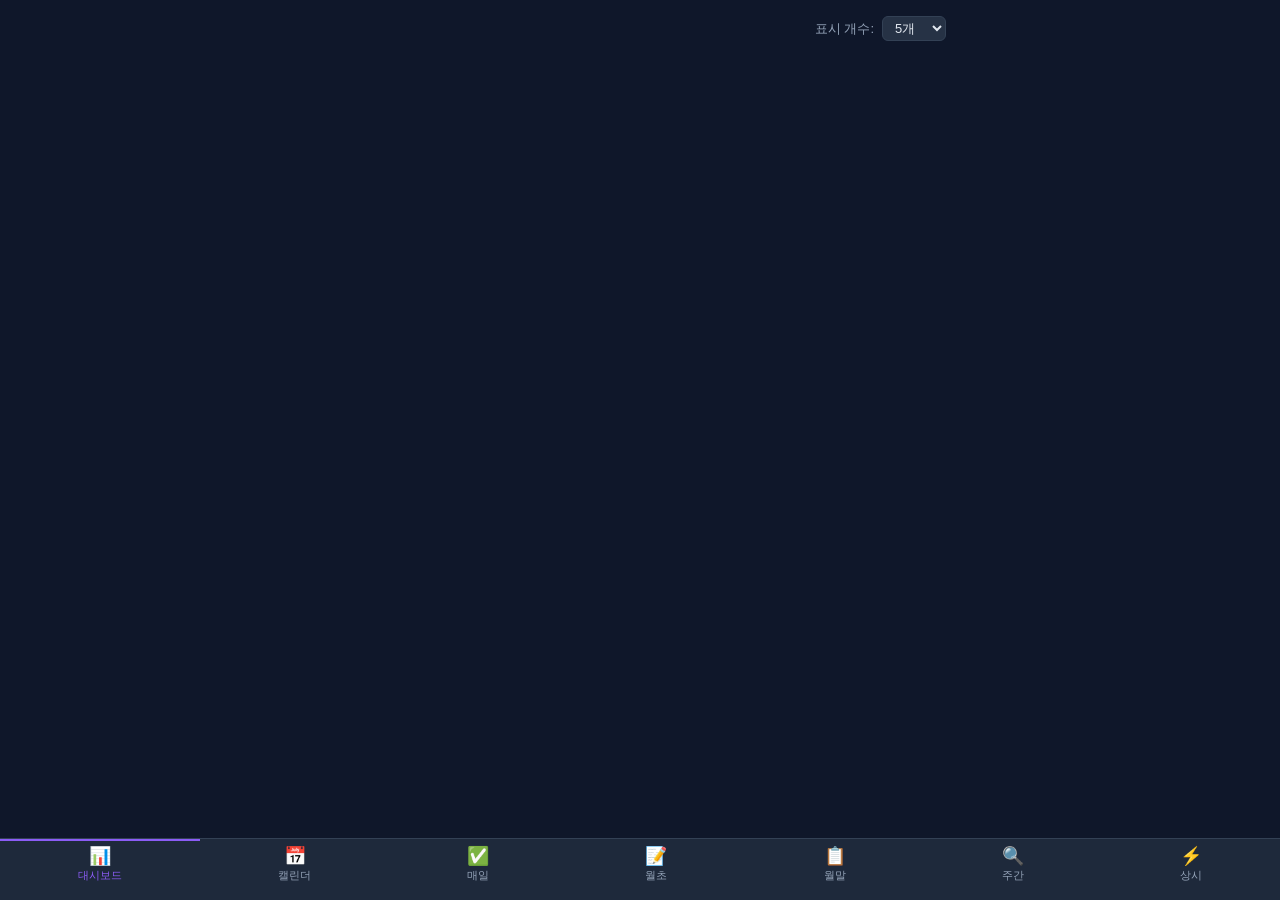
==== commit a9795ab3: "feat(marketing-desk): 마케팅 메뉴얼 V1 — 전면 개편 새로운 업무 구조(매일/월초/월말/주간/상시/캘린더/대시보드)로 완전 교체. 다크 모드 UI(#0f172a" ====
--- a/apps/marketing-desk/src/static/index.html
+++ b/apps/marketing-desk/src/static/index.html
@@ -2,252 +2,602 @@
 <html lang="ko">
 <head>
 <meta charset="UTF-8">
-<meta name="viewport" content="width=device-width, initial-scale=1.0">
-<title>마케팅 데스크</title><style>
-:root{--primary:#7c3aed;--primary-light:#8b5cf6;--danger:#ef4444;--success:#22c55e;--warning:#f59e0b;--bg:#f8fafc;--card:#fff;--border:#e2e8f0;--text:#1e293b;--muted:#64748b;--radius:12px}
-*{box-sizing:border-box;margin:0;padding:0}
-body{font-family:-apple-system,BlinkMacSystemFont,'Segoe UI',sans-serif;background:var(--bg);color:var(--text);font-size:15px}
-.app{max-width:620px;margin:0 auto;padding:16px 12px 90px}
-.header{display:flex;align-items:center;justify-content:space-between;margin-bottom:16px}
-.header h1{font-size:20px;font-weight:700}
-.bottom-nav{position:fixed;bottom:0;left:0;right:0;background:var(--card);border-top:1px solid var(--border);display:flex;z-index:100}
-.bottom-nav button{flex:1;padding:10px 4px 6px;border:none;background:none;cursor:pointer;font-size:11px;color:var(--muted);display:flex;flex-direction:column;align-items:center;gap:2px}
-.bottom-nav button .ico{font-size:20px}
-.bottom-nav button.active{color:var(--primary);font-weight:700}
-.section{display:none}.section.active{display:block}
-.card{background:var(--card);border:1px solid var(--border);border-radius:var(--radius);padding:14px;margin-bottom:12px}
-.progress-bar{height:6px;background:var(--border);border-radius:3px;margin-bottom:12px;overflow:hidden}
-.progress-fill{height:100%;background:var(--primary);border-radius:3px;transition:width .3s}
-.progress-label{font-size:12px;color:var(--muted);margin-bottom:6px}
-.check-item{display:flex;align-items:flex-start;gap:10px;padding:10px 0;border-bottom:1px solid var(--border)}
-.check-item:last-child{border-bottom:none}
-.check-circle{width:22px;height:22px;min-width:22px;border-radius:50%;border:2px solid var(--border);cursor:pointer;display:flex;align-items:center;justify-content:center;transition:all .15s;margin-top:1px;flex-shrink:0}
-.check-circle:hover{border-color:var(--success)}
-.check-circle.checked{background:var(--success);border-color:var(--success)}
-.check-circle.checked::after{content:'✓';color:#fff;font-size:13px;font-weight:700}
-.check-body{flex:1;min-width:0}
-.check-title{font-weight:500;font-size:14px;word-break:break-word}
-.check-title.done-text{text-decoration:line-through;color:var(--muted)}
-.check-memo{font-size:12px;color:var(--muted);margin-top:3px}
-.check-actions{display:flex;gap:6px;flex-shrink:0}
-.icon-btn{border:none;background:none;cursor:pointer;color:var(--muted);font-size:16px;padding:2px}
-.icon-btn:hover{color:var(--text)}.icon-btn.del:hover{color:var(--danger)}
-.task-item{display:flex;align-items:flex-start;gap:10px;padding:12px 0;border-bottom:1px solid var(--border)}
-.task-item:last-child{border-bottom:none}
-.task-body{flex:1;min-width:0}
-.task-title{font-weight:600;font-size:14px;word-break:break-word}
-.task-title.urgent{color:var(--danger)}
-.task-meta{display:flex;flex-wrap:wrap;gap:4px;margin-top:5px;align-items:center}
-.badge{font-size:11px;padding:2px 7px;border-radius:10px}
-.badge-p{background:#ede9fe;color:var(--primary)}
-.badge-dl{background:#fee2e2;color:var(--danger)}
-.badge-dl.ok{background:#f1f5f9;color:var(--muted)}
-.badge-st{background:#dcfce7;color:#16a34a}
-.badge-st.pending{background:#f1f5f9;color:var(--muted)}
-.badge-st.ip{background:#fef9c3;color:#92400e}
-.task-actions{display:flex;gap:6px;flex-shrink:0}
-.dash-hero{background:linear-gradient(135deg,var(--primary),var(--primary-light));color:#fff;border-radius:var(--radius);padding:16px;margin-bottom:14px}
-.dash-hero-top{font-size:12px;opacity:.8;text-transform:uppercase;letter-spacing:.05em;margin-bottom:10px;display:flex;align-items:center;justify-content:space-between}
-.count-btns{display:flex;gap:4px}
-.count-btn{padding:2px 8px;border:1px solid rgba(255,255,255,.5);background:transparent;color:#fff;border-radius:12px;font-size:11px;cursor:pointer}
-.count-btn.active{background:rgba(255,255,255,.3);border-color:#fff;font-weight:700}
-.dash-item{padding:8px 0;border-bottom:1px solid rgba(255,255,255,.2);display:flex;align-items:center;gap:8px;cursor:pointer}
-.dash-item:last-child{border-bottom:none}
-.dash-item-circle{width:20px;height:20px;min-width:20px;border-radius:50%;border:2px solid rgba(255,255,255,.6);display:flex;align-items:center;justify-content:center;flex-shrink:0;transition:all .15s}
-.dash-item-circle:hover{background:rgba(255,255,255,.2)}
-.dash-item-circle.checked{background:rgba(255,255,255,.4);border-color:#fff}
-.dash-item-circle.checked::after{content:'✓';font-size:11px;font-weight:700}
-.dash-item-info{flex:1;min-width:0}
-.dash-item-title{font-size:14px;font-weight:600;white-space:nowrap;overflow:hidden;text-overflow:ellipsis}
-.dash-item-title.urgent{color:#fca5a5}
-.dash-item-type{font-size:11px;opacity:.7;margin-top:1px}
-.dash-empty{text-align:center;opacity:.7;padding:16px 0;font-size:14px}
-.summary-grid{display:grid;grid-template-columns:repeat(2,1fr);gap:8px;margin-bottom:14px}
-.sum-card{background:var(--card);border:1px solid var(--border);border-radius:var(--radius);padding:12px;text-align:center}
-.sum-num{font-size:20px;font-weight:700;color:var(--primary)}
-.sum-label{font-size:11px;color:var(--muted);margin-top:2px}
-.btn{padding:8px 16px;border-radius:8px;border:none;cursor:pointer;font-size:13px;font-weight:600;transition:all .15s}
-.btn-primary{background:var(--primary);color:#fff}
-.btn-outline{background:var(--card);border:1px solid var(--border);color:var(--text)}
-.btn-sm{padding:5px 10px;font-size:12px}
-.btn-warning{background:var(--warning);color:#fff}
-.btn-row{display:flex;gap:8px;flex-wrap:wrap;margin-bottom:12px}
-.add-form{background:var(--card);border:1px solid var(--border);border-radius:var(--radius);padding:14px;margin-bottom:12px;display:none}
-.add-form.visible{display:block}
-.form-row{margin-bottom:10px}
-.form-row label{display:block;font-size:12px;font-weight:600;color:var(--muted);margin-bottom:4px}
-input[type=text],input[type=date],textarea,select{width:100%;padding:8px 10px;border:1px solid var(--border);border-radius:8px;font-size:14px;font-family:inherit;background:var(--bg);color:var(--text)}
-textarea{resize:vertical;min-height:60px}
-input:focus,textarea:focus,select:focus{outline:none;border-color:var(--primary)}
-.form-actions{display:flex;gap:8px;margin-top:12px}
-.modal-overlay{position:fixed;inset:0;background:rgba(0,0,0,.5);z-index:200;display:none;align-items:center;justify-content:center;padding:16px}
-.modal-overlay.open{display:flex}
-.modal{background:var(--card);border-radius:var(--radius);padding:20px;width:100%;max-width:460px;max-height:90vh;overflow-y:auto}
-.modal-title{font-size:16px;font-weight:700;margin-bottom:16px}
-.modal-actions{display:flex;gap:8px;margin-top:16px;justify-content:flex-end}
-.bulk-preview{background:var(--bg);border:1px solid var(--border);border-radius:8px;padding:10px;margin-top:10px;font-size:12px;max-height:200px;overflow-y:auto}
-.bulk-row{padding:4px 0;border-bottom:1px solid var(--border)}
-.bulk-row:last-child{border-bottom:none}
-.group-tabs{display:flex;background:var(--border);border-radius:8px;overflow:hidden;margin-bottom:12px}
-.group-tab{flex:1;padding:8px;border:none;background:none;cursor:pointer;font-size:13px;color:var(--muted);text-align:center}
-.group-tab.active{background:var(--primary);color:#fff;font-weight:700}
-@media(min-width:480px){.summary-grid{grid-template-columns:repeat(4,1fr)}}
-</style></head>
+<meta name="viewport" content="width=device-width, initial-scale=1.0, maximum-scale=1.0">
+<title>마케팅 데스크</title>
+<style>
+:root {
+  --bg: #0f172a;
+  --card: #1e293b;
+  --card2: #263245;
+  --border: #334155;
+  --accent: #8b5cf6;
+  --accent-dim: #7c3aed;
+  --text: #e2e8f0;
+  --text-dim: #94a3b8;
+  --danger: #ef4444;
+  --success: #10b981;
+  --warning: #f59e0b;
+  --radius: 12px;
+  --tab-h: 62px;
+}
+* { box-sizing: border-box; margin: 0; padding: 0; }
+body {
+  font-family: -apple-system, BlinkMacSystemFont, 'Segoe UI', sans-serif;
+  background: var(--bg);
+  color: var(--text);
+  font-size: 15px;
+  min-height: 100dvh;
+  padding-bottom: calc(var(--tab-h) + 8px);
+}
+.app { max-width: 640px; margin: 0 auto; padding: 16px 14px; }
+.page-header {
+  display: flex; align-items: center; justify-content: space-between;
+  margin-bottom: 16px; padding-bottom: 12px;
+  border-bottom: 1px solid var(--border);
+}
+.page-header h1 { font-size: 20px; font-weight: 700; }
+.section { display: none; }
+.section.active { display: block; }
+
+/* ── Bottom tab bar ─────────────────────────────────────────── */
+.bottom-nav {
+  position: fixed; bottom: 0; left: 0; right: 0;
+  height: var(--tab-h);
+  background: var(--card);
+  border-top: 1px solid var(--border);
+  display: flex; align-items: stretch;
+  overflow-x: auto; overflow-y: hidden;
+  z-index: 100;
+  scrollbar-width: none;
+}
+.bottom-nav::-webkit-scrollbar { display: none; }
+.tab-btn {
+  flex: 1 0 auto;
+  min-width: 64px;
+  padding: 6px 4px 4px;
+  border: none; background: none;
+  color: var(--text-dim);
+  cursor: pointer;
+  font-size: 11px;
+  display: flex; flex-direction: column; align-items: center; gap: 3px;
+  border-top: 2px solid transparent;
+  transition: color .15s;
+  white-space: nowrap;
+}
+.tab-btn .ico { font-size: 18px; line-height: 1; }
+.tab-btn.active { color: var(--accent); border-top-color: var(--accent); }
+
+/* ── Cards ──────────────────────────────────────────────────── */
+.card {
+  background: var(--card);
+  border: 1px solid var(--border);
+  border-radius: var(--radius);
+  padding: 14px;
+  margin-bottom: 12px;
+}
+.card-title {
+  font-size: 13px; font-weight: 600;
+  color: var(--text-dim); text-transform: uppercase;
+  letter-spacing: .05em; margin-bottom: 10px;
+}
+
+/* ── Progress bar ───────────────────────────────────────────── */
+.prog-wrap { margin-bottom: 14px; }
+.prog-label {
+  display: flex; justify-content: space-between;
+  font-size: 12px; color: var(--text-dim); margin-bottom: 5px;
+}
+.prog-bar {
+  height: 6px; background: var(--border);
+  border-radius: 3px; overflow: hidden;
+}
+.prog-fill {
+  height: 100%; background: var(--accent);
+  border-radius: 3px; transition: width .3s;
+}
+
+/* ── Check items ────────────────────────────────────────────── */
+.check-list { display: flex; flex-direction: column; gap: 0; }
+.check-item {
+  display: flex; align-items: flex-start; gap: 10px;
+  padding: 10px 0;
+  border-bottom: 1px solid var(--border);
+}
+.check-item:last-child { border-bottom: none; }
+.check-circle {
+  width: 22px; height: 22px; min-width: 22px;
+  border-radius: 50%;
+  border: 2px solid var(--border);
+  cursor: pointer;
+  display: flex; align-items: center; justify-content: center;
+  transition: all .15s; margin-top: 1px; flex-shrink: 0;
+  background: none;
+}
+.check-circle:hover { border-color: var(--success); }
+.check-circle.checked { background: var(--success); border-color: var(--success); }
+.check-circle.checked::after { content: '✓'; color: #fff; font-size: 12px; font-weight: 700; }
+.check-body { flex: 1; min-width: 0; }
+.check-title { font-weight: 500; font-size: 14px; word-break: break-word; line-height: 1.4; }
+.check-title.done { text-decoration: line-through; color: var(--text-dim); }
+.check-actions { display: flex; gap: 4px; flex-shrink: 0; }
+.icon-btn {
+  border: none; background: none; cursor: pointer;
+  color: var(--text-dim); font-size: 15px; padding: 3px;
+  border-radius: 6px; line-height: 1;
+}
+.icon-btn:hover { color: var(--text); background: var(--card2); }
+.icon-btn.del:hover { color: var(--danger); }
+
+/* ── Add item row ───────────────────────────────────────────── */
+.add-row {
+  display: flex; gap: 8px; margin-top: 12px;
+}
+.add-row input {
+  flex: 1; background: var(--card2); border: 1px solid var(--border);
+  border-radius: 8px; color: var(--text); font-size: 14px;
+  padding: 8px 12px; outline: none;
+}
+.add-row input:focus { border-color: var(--accent); }
+.add-row input::placeholder { color: var(--text-dim); }
+.btn {
+  padding: 8px 14px; border-radius: 8px; border: none;
+  cursor: pointer; font-size: 13px; font-weight: 600;
+  transition: opacity .15s;
+}
+.btn:hover { opacity: .85; }
+.btn-primary { background: var(--accent); color: #fff; }
+.btn-secondary {
+  background: var(--card2); color: var(--text-dim);
+  border: 1px solid var(--border); font-size: 12px; padding: 7px 12px;
+}
+.btn-danger { background: var(--danger); color: #fff; }
+.btn-sm { padding: 5px 10px; font-size: 12px; }
+
+/* ── Dashboard ──────────────────────────────────────────────── */
+.dash-hero {
+  background: linear-gradient(135deg, #4c1d95, var(--accent));
+  border-radius: var(--radius);
+  padding: 16px; margin-bottom: 14px;
+  color: #fff;
+}
+.dash-hero-date { font-size: 13px; opacity: .8; margin-bottom: 4px; }
+.dash-hero-period {
+  font-size: 16px; font-weight: 700;
+  display: flex; align-items: center; gap: 8px;
+}
+.period-badge {
+  font-size: 11px; padding: 2px 8px;
+  border-radius: 20px; border: 1px solid rgba(255,255,255,.4);
+  font-weight: 600;
+}
+.dash-limit-row {
+  display: flex; align-items: center; justify-content: flex-end;
+  gap: 8px; margin-bottom: 12px; font-size: 13px; color: var(--text-dim);
+}
+.dash-limit-row select {
+  background: var(--card2); border: 1px solid var(--border);
+  border-radius: 6px; color: var(--text); padding: 3px 8px;
+  font-size: 13px;
+}
+.prog-grid {
+  display: grid; grid-template-columns: 1fr 1fr;
+  gap: 8px; margin-bottom: 14px;
+}
+.prog-mini {
+  background: var(--card2); border-radius: 10px;
+  padding: 10px 12px; border: 1px solid var(--border);
+}
+.prog-mini-label { font-size: 11px; color: var(--text-dim); margin-bottom: 6px; }
+.prog-mini-nums {
+  font-size: 13px; font-weight: 600;
+  display: flex; justify-content: space-between; margin-bottom: 5px;
+}
+.dash-items { display: flex; flex-direction: column; gap: 8px; }
+.dash-item {
+  background: var(--card);
+  border: 1px solid var(--border);
+  border-radius: 10px; padding: 12px 14px;
+  display: flex; align-items: flex-start; gap: 10px;
+}
+.dash-item.urgent { border-left: 3px solid var(--danger); }
+.dash-item-type {
+  font-size: 10px; font-weight: 700; text-transform: uppercase;
+  padding: 2px 6px; border-radius: 6px; flex-shrink: 0; margin-top: 1px;
+  letter-spacing: .03em;
+}
+.type-daily { background: #1e3a5f; color: #60a5fa; }
+.type-month_start { background: #2d1b69; color: #a78bfa; }
+.type-month_end { background: #451a03; color: #fbbf24; }
+.type-weekly { background: #052e16; color: #4ade80; }
+.type-always { background: #3b1515; color: #f87171; }
+.dash-item-title { flex: 1; font-size: 14px; line-height: 1.4; }
+.dash-empty {
+  text-align: center; padding: 32px 16px;
+  color: var(--text-dim); font-size: 14px;
+}
+
+/* ── Calendar ───────────────────────────────────────────────── */
+.cal-nav {
+  display: flex; align-items: center; justify-content: center;
+  gap: 16px; margin-bottom: 14px;
+}
+.cal-nav span { font-size: 16px; font-weight: 700; min-width: 120px; text-align: center; }
+.cal-nav button {
+  background: var(--card2); border: 1px solid var(--border);
+  color: var(--text); border-radius: 8px; padding: 6px 12px;
+  cursor: pointer; font-size: 16px;
+}
+.cal-nav button:hover { border-color: var(--accent); }
+.cal-grid { display: grid; grid-template-columns: repeat(7, 1fr); gap: 2px; }
+.cal-dow {
+  text-align: center; font-size: 11px; font-weight: 600;
+  color: var(--text-dim); padding: 6px 2px;
+}
+.cal-dow:first-child { color: #f87171; }
+.cal-dow:last-child { color: #60a5fa; }
+.cal-day {
+  aspect-ratio: 1; border-radius: 8px;
+  display: flex; flex-direction: column;
+  align-items: center; justify-content: flex-start;
+  padding-top: 5px; cursor: pointer;
+  font-size: 13px; font-weight: 500;
+  position: relative; transition: background .12s;
+  border: 1px solid transparent;
+}
+.cal-day:hover { background: var(--card2); border-color: var(--border); }
+.cal-day.today { border-color: var(--accent); color: var(--accent); font-weight: 700; }
+.cal-day.other-month { opacity: .35; }
+.cal-day.period-ms { background: rgba(139,92,246,.12); }
+.cal-day.period-me { background: rgba(245,158,11,.1); }
+.cal-day.period-weekly { background: rgba(16,185,129,.1); }
+.cal-day .dot-wrap {
+  display: flex; gap: 2px; flex-wrap: wrap;
+  justify-content: center; margin-top: 2px; padding: 0 2px;
+}
+.cal-day .dot { width: 5px; height: 5px; border-radius: 50%; background: var(--accent); flex-shrink: 0; }
+.cal-day-num { line-height: 1; }
+.cal-legend {
+  display: flex; flex-wrap: wrap; gap: 10px;
+  margin-top: 12px; font-size: 11px; color: var(--text-dim);
+}
+.cal-legend-item { display: flex; align-items: center; gap: 5px; }
+.cal-legend-dot { width: 10px; height: 10px; border-radius: 3px; }
+
+/* ── Hospital grid ──────────────────────────────────────────── */
+.hosp-grid {
+  display: grid; grid-template-columns: repeat(auto-fill, minmax(130px, 1fr));
+  gap: 6px;
+}
+.hosp-item {
+  display: flex; align-items: center; gap: 7px;
+  background: var(--card2); border: 1px solid var(--border);
+  border-radius: 8px; padding: 7px 10px; cursor: pointer;
+  transition: border-color .15s;
+}
+.hosp-item:hover { border-color: var(--accent); }
+.hosp-item.checked { border-color: var(--success); background: rgba(16,185,129,.08); }
+.hosp-circle {
+  width: 16px; height: 16px; min-width: 16px;
+  border-radius: 50%; border: 2px solid var(--border);
+  display: flex; align-items: center; justify-content: center;
+  flex-shrink: 0;
+}
+.hosp-item.checked .hosp-circle { background: var(--success); border-color: var(--success); }
+.hosp-item.checked .hosp-circle::after { content: '✓'; color: #fff; font-size: 10px; font-weight: 700; }
+.hosp-name { font-size: 12px; line-height: 1.3; word-break: break-all; }
+
+/* ── Always tasks ───────────────────────────────────────────── */
+.task-item {
+  background: var(--card2); border: 1px solid var(--border);
+  border-radius: 10px; padding: 12px 14px; margin-bottom: 8px;
+}
+.task-item.urgent { border-left: 3px solid var(--danger); }
+.task-header { display: flex; align-items: flex-start; gap: 8px; }
+.task-title { flex: 1; font-weight: 600; font-size: 14px; word-break: break-word; }
+.task-title.done-text { text-decoration: line-through; color: var(--text-dim); }
+.task-meta { display: flex; flex-wrap: wrap; gap: 5px; margin-top: 7px; align-items: center; }
+.badge {
+  font-size: 11px; padding: 2px 7px;
+  border-radius: 20px; font-weight: 600;
+}
+.badge-p1 { background: #1e3a5f; color: #93c5fd; }
+.badge-p2 { background: #1c3b2e; color: #6ee7b7; }
+.badge-p3 { background: #2a2a2a; color: var(--text-dim); }
+.badge-p4 { background: #3b2b00; color: #fcd34d; }
+.badge-p5 { background: #3b1515; color: #fca5a5; }
+.badge-pending { background: var(--card); color: var(--text-dim); }
+.badge-in_progress { background: #1c2f4a; color: #60a5fa; }
+.badge-done { background: #0f2e1e; color: #4ade80; }
+.badge-deadline { background: var(--card); color: var(--text-dim); }
+.badge-deadline.urgent { background: #3b1515; color: #fca5a5; }
+.task-memo { font-size: 12px; color: var(--text-dim); margin-top: 5px; }
+.task-actions { display: flex; gap: 5px; flex-shrink: 0; }
+
+/* ── Modals ─────────────────────────────────────────────────── */
+.modal-overlay {
+  position: fixed; inset: 0; background: rgba(0,0,0,.6);
+  display: flex; align-items: center; justify-content: center;
+  z-index: 200; padding: 16px;
+}
+.modal-overlay.hidden { display: none; }
+.modal {
+  background: var(--card); border: 1px solid var(--border);
+  border-radius: var(--radius); padding: 20px;
+  width: 100%; max-width: 400px; max-height: 90vh;
+  overflow-y: auto;
+}
+.modal h2 { font-size: 16px; font-weight: 700; margin-bottom: 16px; }
+.form-group { margin-bottom: 12px; }
+.form-group label { font-size: 12px; color: var(--text-dim); display: block; margin-bottom: 5px; }
+.form-group input,
+.form-group select,
+.form-group textarea {
+  width: 100%; background: var(--card2); border: 1px solid var(--border);
+  border-radius: 8px; color: var(--text); font-size: 14px;
+  padding: 8px 12px; outline: none; font-family: inherit;
+}
+.form-group input:focus,
+.form-group select:focus,
+.form-group textarea:focus { border-color: var(--accent); }
+.form-group textarea { resize: vertical; min-height: 80px; }
+.modal-actions { display: flex; gap: 8px; justify-content: flex-end; margin-top: 16px; }
+.cal-event-list { display: flex; flex-direction: column; gap: 6px; margin-bottom: 14px; }
+.cal-event-item {
+  background: var(--card2); border-radius: 8px;
+  padding: 9px 12px; display: flex; align-items: center; gap: 8px;
+}
+.cal-event-item-title { flex: 1; font-size: 13px; }
+.cal-event-item-memo { font-size: 12px; color: var(--text-dim); margin-top: 3px; }
+.bulk-hint { font-size: 12px; color: var(--text-dim); margin-bottom: 8px; }
+.always-top-actions { display: flex; gap: 8px; margin-bottom: 14px; flex-wrap: wrap; }
+</style>
+</head>
 <body>
 <div class="app">
 
-<div class="section active" id="sec-dashboard">
-  <div class="header"><h1>📊 마케팅 데스크</h1></div>
-  <div id="dash-summary" class="summary-grid"></div>
-  <div class="dash-hero">
-    <div class="dash-hero-top">
-      <span>지금 할 일</span>
-      <div class="count-btns" id="count-btns"></div>
-    </div>
-    <div id="dash-items"></div>
+  <!-- ── Dashboard ───────────────────────────────────────── -->
+  <section id="section-dashboard" class="section active">
+    <div id="dash-hero"></div>
+    <div class="dash-limit-row">
+      표시 개수:
+      <select id="limit-select" onchange="onLimitChange(this.value)">
+        <option value="1">1개</option>
+        <option value="3">3개</option>
+        <option value="5" selected>5개</option>
+        <option value="0">전체</option>
+      </select>
+    </div>
+    <div id="dash-prog-grid" class="prog-grid"></div>
+    <div id="dash-items" class="dash-items"></div>
+  </section>
+
+  <!-- ── Calendar ────────────────────────────────────────── -->
+  <section id="section-calendar" class="section">
+    <div class="page-header"><h1>캘린더</h1></div>
+    <div class="cal-nav">
+      <button onclick="calPrev()">‹</button>
+      <span id="cal-month-label"></span>
+      <button onclick="calNext()">›</button>
+    </div>
+    <div id="cal-grid" class="cal-grid"></div>
+    <div class="cal-legend">
+      <div class="cal-legend-item"><div class="cal-legend-dot" style="background:rgba(139,92,246,.4)"></div>월초집중(1~5일)</div>
+      <div class="cal-legend-item"><div class="cal-legend-dot" style="background:rgba(245,158,11,.4)"></div>월말집중(25일~)</div>
+      <div class="cal-legend-item"><div class="cal-legend-dot" style="background:rgba(16,185,129,.4)"></div>주간점검(월)</div>
+      <div class="cal-legend-item"><div class="cal-legend-dot" style="background:var(--accent);border-radius:50%"></div>일정 있음</div>
+    </div>
+  </section>
+
+  <!-- ── Daily ───────────────────────────────────────────── -->
+  <section id="section-daily" class="section">
+    <div class="page-header">
+      <h1>매일</h1>
+      <button class="btn btn-secondary" onclick="resetDaily()">새 날 시작</button>
+    </div>
+    <div id="daily-prog" class="prog-wrap"></div>
+    <div class="card">
+      <div id="daily-list" class="check-list"></div>
+      <div class="add-row">
+        <input id="daily-input" placeholder="새 항목 추가..." onkeydown="if(event.key==='Enter')addDailyItem()">
+        <button class="btn btn-primary" onclick="addDailyItem()">+</button>
+      </div>
+    </div>
+  </section>
+
+  <!-- ── Month Start ─────────────────────────────────────── -->
+  <section id="section-month-start" class="section">
+    <div class="page-header">
+      <h1>월초 (1~5일)</h1>
+      <button class="btn btn-secondary" onclick="resetMonthStart()">새 달 시작</button>
+    </div>
+    <div class="card">
+      <div class="card-title">기본 체크리스트</div>
+      <div id="ms-prog" class="prog-wrap"></div>
+      <div id="ms-task-list" class="check-list"></div>
+      <div class="add-row">
+        <input id="ms-input" placeholder="새 항목 추가..." onkeydown="if(event.key==='Enter')addMsTask()">
+        <button class="btn btn-primary" onclick="addMsTask()">+</button>
+      </div>
+    </div>
+    <div class="card">
+      <div class="card-title">카페침투 대상 (6곳)</div>
+      <div id="ms-cafe-prog" class="prog-wrap"></div>
+      <div id="ms-cafe-list" class="hosp-grid"></div>
+    </div>
+    <div class="card">
+      <div class="card-title">구글리뷰 대상 (21곳)</div>
+      <div id="ms-review-prog" class="prog-wrap"></div>
+      <div id="ms-review-list" class="hosp-grid"></div>
+    </div>
+  </section>
+
+  <!-- ── Month End ──────────────────────────────────────── -->
+  <section id="section-month-end" class="section">
+    <div class="page-header">
+      <h1>월말 (25일~)</h1>
+      <button class="btn btn-secondary" onclick="resetMonthEnd()">새 달 시작</button>
+    </div>
+    <div class="card">
+      <div id="me-prog" class="prog-wrap"></div>
+      <div id="me-list" class="check-list"></div>
+      <div class="add-row">
+        <input id="me-input" placeholder="새 항목 추가..." onkeydown="if(event.key==='Enter')addMeItem()">
+        <button class="btn btn-primary" onclick="addMeItem()">+</button>
+      </div>
+    </div>
+  </section>
+
+  <!-- ── Weekly ──────────────────────────────────────────── -->
+  <section id="section-weekly" class="section">
+    <div class="page-header">
+      <h1>주간</h1>
+      <button class="btn btn-secondary" onclick="resetWeekly()">새 주 시작</button>
+    </div>
+    <div class="card">
+      <div id="weekly-prog" class="prog-wrap"></div>
+      <div id="weekly-list" class="check-list"></div>
+      <div class="add-row">
+        <input id="weekly-input" placeholder="새 항목 추가..." onkeydown="if(event.key==='Enter')addWeeklyItem()">
+        <button class="btn btn-primary" onclick="addWeeklyItem()">+</button>
+      </div>
+    </div>
+  </section>
+
+  <!-- ── Always On ──────────────────────────────────────── -->
+  <section id="section-always" class="section">
+    <div class="page-header">
+      <h1>상시</h1>
+      <button class="btn btn-primary btn-sm" onclick="openAlwaysModal()">+ 추가</button>
+    </div>
+    <div class="always-top-actions">
+      <button class="btn btn-secondary" onclick="openBulkModal()">일괄 등록</button>
+      <button class="btn btn-secondary" onclick="copyForAI()">AI용 양식 복사</button>
+    </div>
+    <div id="always-list"></div>
+  </section>
+
+</div><!-- .app -->
+
+<!-- ── Bottom Nav ─────────────────────────────────────────── -->
+<nav class="bottom-nav">
+  <button class="tab-btn active" data-tab="dashboard" onclick="showTab('dashboard')">
+    <span class="ico">📊</span><span>대시보드</span>
+  </button>
+  <button class="tab-btn" data-tab="calendar" onclick="showTab('calendar')">
+    <span class="ico">📅</span><span>캘린더</span>
+  </button>
+  <button class="tab-btn" data-tab="daily" onclick="showTab('daily')">
+    <span class="ico">✅</span><span>매일</span>
+  </button>
+  <button class="tab-btn" data-tab="month-start" onclick="showTab('month-start')">
+    <span class="ico">📝</span><span>월초</span>
+  </button>
+  <button class="tab-btn" data-tab="month-end" onclick="showTab('month-end')">
+    <span class="ico">📋</span><span>월말</span>
+  </button>
+  <button class="tab-btn" data-tab="weekly" onclick="showTab('weekly')">
+    <span class="ico">🔍</span><span>주간</span>
+  </button>
+  <button class="tab-btn" data-tab="always" onclick="showTab('always')">
+    <span class="ico">⚡</span><span>상시</span>
+  </button>
+</nav>
+
+<!-- ── Calendar Date Modal ────────────────────────────────── -->
+<div id="cal-modal" class="modal-overlay hidden">
+  <div class="modal">
+    <h2 id="cal-modal-title">일정</h2>
+    <div id="cal-event-list" class="cal-event-list"></div>
+    <div class="form-group">
+      <label>제목</label>
+      <input id="cal-ev-title" placeholder="일정 제목">
+    </div>
+    <div class="form-group">
+      <label>메모</label>
+      <textarea id="cal-ev-memo" placeholder="메모 (선택)"></textarea>
+    </div>
+    <div class="modal-actions">
+      <button class="btn btn-secondary" onclick="closeCalModal()">닫기</button>
+      <button class="btn btn-primary" onclick="saveCalEvent()">추가</button>
+    </div>
   </div>
 </div>
 
-<div class="section" id="sec-step0">
-  <div class="header"><h1>🚀 STEP 0 셋업</h1></div>
-  <div class="card">
-    <div class="progress-label" id="step0-prog-label"></div>
-    <div class="progress-bar"><div class="progress-fill" id="step0-bar" style="width:0%"></div></div>
-    <div id="step0-list"></div>
-  </div>
-  <button class="btn btn-primary btn-sm" onclick="showForm('step0-form')">+ 항목 추가</button>
-  <div class="add-form" id="step0-form">
-    <div class="form-row"><label>제목</label><input type="text" id="step0-title" placeholder="항목 제목"></div>
-    <div class="form-row"><label>메모 (선택)</label><textarea id="step0-memo" placeholder="메모"></textarea></div>
-    <div class="form-actions">
-      <button class="btn btn-primary" onclick="saveStep0()">저장</button>
-      <button class="btn btn-outline" onclick="hideForm('step0-form')">취소</button>
+<!-- ── Always Task Modal ──────────────────────────────────── -->
+<div id="always-modal" class="modal-overlay hidden">
+  <div class="modal">
+    <h2 id="always-modal-title">할 일 추가</h2>
+    <input type="hidden" id="always-edit-id">
+    <div class="form-group">
+      <label>제목</label>
+      <input id="always-title-input" placeholder="제목">
+    </div>
+    <div class="form-group">
+      <label>우선순위 (1~5)</label>
+      <select id="always-priority-input">
+        <option value="5">5 (최고)</option>
+        <option value="4">4 (높음)</option>
+        <option value="3" selected>3 (보통)</option>
+        <option value="2">2 (낮음)</option>
+        <option value="1">1 (최저)</option>
+      </select>
+    </div>
+    <div class="form-group">
+      <label>상태</label>
+      <select id="always-status-input">
+        <option value="pending">대기</option>
+        <option value="in_progress">진행중</option>
+        <option value="done">완료</option>
+      </select>
+    </div>
+    <div class="form-group">
+      <label>마감일</label>
+      <input type="date" id="always-deadline-input">
+    </div>
+    <div class="form-group">
+      <label>메모</label>
+      <textarea id="always-memo-input" placeholder="메모 (선택)"></textarea>
+    </div>
+    <div class="modal-actions">
+      <button class="btn btn-secondary" onclick="closeAlwaysModal()">취소</button>
+      <button class="btn btn-primary" onclick="saveAlwaysTask()">저장</button>
     </div>
   </div>
 </div>
 
-<div class="section" id="sec-weekly">
-  <div class="header"><h1>📅 매주 루틴</h1></div>
-  <div class="btn-row">
-    <button class="btn btn-warning btn-sm" onclick="resetWeek()">🔄 새 주 시작 (체크 초기화)</button>
-  </div>
-  <div class="card">
-    <div class="progress-label" id="weekly-prog-label"></div>
-    <div class="progress-bar"><div class="progress-fill" id="weekly-bar" style="width:0%"></div></div>
-    <div id="weekly-list"></div>
-  </div>
-  <button class="btn btn-primary btn-sm" onclick="showForm('weekly-form')">+ 항목 추가</button>
-  <div class="add-form" id="weekly-form">
-    <div class="form-row"><label>제목</label><input type="text" id="weekly-title" placeholder="루틴 항목"></div>
-    <div class="form-row"><label>메모 (선택)</label><textarea id="weekly-memo" placeholder="메모"></textarea></div>
-    <div class="form-actions">
-      <button class="btn btn-primary" onclick="saveWeekly()">저장</button>
-      <button class="btn btn-outline" onclick="hideForm('weekly-form')">취소</button>
+<!-- ── Bulk Import Modal ──────────────────────────────────── -->
+<div id="bulk-modal" class="modal-overlay hidden">
+  <div class="modal">
+    <h2>일괄 등록</h2>
+    <p class="bulk-hint">형식: 제목 | 우선순위(1-5) | 마감(YYYY-MM-DD) | 메모<br>한 줄에 한 항목. 우선순위/마감/메모 생략 가능.</p>
+    <div class="form-group">
+      <textarea id="bulk-text" placeholder="업무A | 5 | 2026-07-01 | 메모&#10;업무B | 3" style="min-height:140px"></textarea>
+    </div>
+    <div id="bulk-preview" style="font-size:12px;color:var(--text-dim);margin-bottom:10px"></div>
+    <div class="modal-actions">
+      <button class="btn btn-secondary" onclick="closeBulkModal()">취소</button>
+      <button class="btn btn-primary" onclick="confirmBulk()">등록</button>
     </div>
   </div>
 </div>
 
-<div class="section" id="sec-monthly">
-  <div class="header"><h1>📆 매월 루틴</h1></div>
-  <div class="btn-row">
-    <button class="btn btn-warning btn-sm" onclick="resetMonth()">🔄 새 달 시작 (체크 초기화)</button>
-  </div>
-  <div class="group-tabs" id="group-tabs">
-    <button class="group-tab active" data-group="early" onclick="switchGroup('early')">월초 (1~10일)</button>
-    <button class="group-tab" data-group="mid" onclick="switchGroup('mid')">월중 (11~20일)</button>
-    <button class="group-tab" data-group="late" onclick="switchGroup('late')">월말 (21일~)</button>
-  </div>
-  <div class="card">
-    <div class="progress-label" id="monthly-prog-label"></div>
-    <div class="progress-bar"><div class="progress-fill" id="monthly-bar" style="width:0%"></div></div>
-    <div id="monthly-list"></div>
-  </div>
-  <button class="btn btn-primary btn-sm" onclick="showForm('monthly-form')">+ 항목 추가</button>
-  <div class="add-form" id="monthly-form">
-    <div class="form-row"><label>제목</label><input type="text" id="monthly-title" placeholder="루틴 항목"></div>
-    <div class="form-row"><label>메모 (선택)</label><textarea id="monthly-memo" placeholder="메모"></textarea></div>
-    <div class="form-actions">
-      <button class="btn btn-primary" onclick="saveMonthly()">저장</button>
-      <button class="btn btn-outline" onclick="hideForm('monthly-form')">취소</button>
+<!-- ── Edit Checklist Item Modal ──────────────────────────── -->
+<div id="edit-modal" class="modal-overlay hidden">
+  <div class="modal">
+    <h2>항목 수정</h2>
+    <input type="hidden" id="edit-type">
+    <input type="hidden" id="edit-id">
+    <div class="form-group">
+      <label>제목</label>
+      <input id="edit-title-input" placeholder="제목">
+    </div>
+    <div class="modal-actions">
+      <button class="btn btn-secondary" onclick="closeEditModal()">취소</button>
+      <button class="btn btn-primary" onclick="saveEditItem()">저장</button>
     </div>
   </div>
 </div>
 
-<div class="section" id="sec-immediate">
-  <div class="header"><h1>⚡ 즉시처리</h1></div>
-  <div class="btn-row">
-    <button class="btn btn-primary btn-sm" onclick="openModal('add-task-modal')">+ 할일 추가</button>
-    <button class="btn btn-outline btn-sm" onclick="openModal('bulk-modal')">📋 일괄 등록</button>
-    <button class="btn btn-outline btn-sm" onclick="copyAI()">🤖 AI용 복사</button>
-    <button class="btn btn-outline btn-sm" onclick="askAI()">💡 AI 조언</button>
-  </div>
-  <div id="immediate-list"></div>
-</div>
-
-</div>
-
-<nav class="bottom-nav">
-  <button class="active" data-sec="dashboard" onclick="switchTab('dashboard')"><span class="ico">📊</span>대시보드</button>
-  <button data-sec="step0" onclick="switchTab('step0')"><span class="ico">🚀</span>STEP 0</button>
-  <button data-sec="weekly" onclick="switchTab('weekly')"><span class="ico">📅</span>매주</button>
-  <button data-sec="monthly" onclick="switchTab('monthly')"><span class="ico">📆</span>매월</button>
-  <button data-sec="immediate" onclick="switchTab('immediate')"><span class="ico">⚡</span>즉시처리</button>
-</nav>
-
-<div class="modal-overlay" id="edit-modal">
-  <div class="modal">
-    <div class="modal-title" id="edit-modal-title">항목 수정</div>
-    <div class="form-row"><label>제목</label><input type="text" id="edit-title"></div>
-    <div class="form-row"><label>메모</label><textarea id="edit-memo"></textarea></div>
-    <div class="form-row" id="edit-group-row" style="display:none"><label>그룹</label>
-      <select id="edit-group"><option value="early">월초</option><option value="mid">월중</option><option value="late">월말</option></select>
-    </div>
-    <div class="form-row" id="edit-deadline-row" style="display:none"><label>마감일</label><input type="date" id="edit-deadline"></div>
-    <div class="form-row" id="edit-priority-row" style="display:none"><label>우선순위</label>
-      <select id="edit-priority"><option value="5">5 (최고)</option><option value="4">4</option><option value="3">3</option><option value="2">2</option><option value="1">1 (최저)</option></select>
-    </div>
-    <div class="form-row" id="edit-status-row" style="display:none"><label>상태</label>
-      <select id="edit-status"><option value="pending">대기</option><option value="in_progress">진행중</option><option value="done">완료</option></select>
-    </div>
-    <div class="modal-actions">
-      <button class="btn btn-primary" onclick="submitEdit()">저장</button>
-      <button class="btn btn-outline" onclick="closeModal('edit-modal')">취소</button>
-    </div>
-  </div>
-</div>
-
-<div class="modal-overlay" id="add-task-modal">
-  <div class="modal">
-    <div class="modal-title">할일 추가</div>
-    <div class="form-row"><label>제목</label><input type="text" id="add-task-title" placeholder="할일 제목"></div>
-    <div class="form-row"><label>마감일</label><input type="date" id="add-task-deadline"></div>
-    <div class="form-row"><label>우선순위</label>
-      <select id="add-task-priority"><option value="5">5 (최고)</option><option value="4">4</option><option value="3" selected>3</option><option value="2">2</option><option value="1">1 (최저)</option></select>
-    </div>
-    <div class="form-row"><label>상태</label>
-      <select id="add-task-status"><option value="pending" selected>대기</option><option value="in_progress">진행중</option></select>
-    </div>
-    <div class="form-row"><label>메모</label><textarea id="add-task-memo" placeholder="메모"></textarea></div>
-    <div class="modal-actions">
-      <button class="btn btn-primary" onclick="submitAddTask()">추가</button>
-      <button class="btn btn-outline" onclick="closeModal('add-task-modal')">취소</button>
-    </div>
-  </div>
-</div>
-
-<div class="modal-overlay" id="bulk-modal">
-  <div class="modal">
-    <div class="modal-title">일괄 등록</div>
-    <p style="font-size:12px;color:var(--muted);margin-bottom:8px">형식: 제목 | 우선순위(1~5) | 마감(YYYY-MM-DD) | 메모<br>한 줄에 하나씩</p>
-    <textarea id="bulk-text" style="min-height:120px" placeholder="SEO 리포트 | 5 | 2026-07-01 | 월말 보고용&#10;리뷰 답글 처리 | 4 | 2026-06-30"></textarea>
-    <div id="bulk-preview-area"></div>
-    <div class="modal-actions">
-      <button class="btn btn-outline" onclick="previewBulk()">미리보기</button>
-      <button class="btn btn-primary" id="bulk-confirm-btn" onclick="confirmBulk()" style="display:none">등록</button>
-      <button class="btn btn-outline" onclick="closeModal('bulk-modal')">취소</button>
-    </div>
-  </div>
-</div>
 <script src="/static/app.js"></script>
 </body>
 </html>
